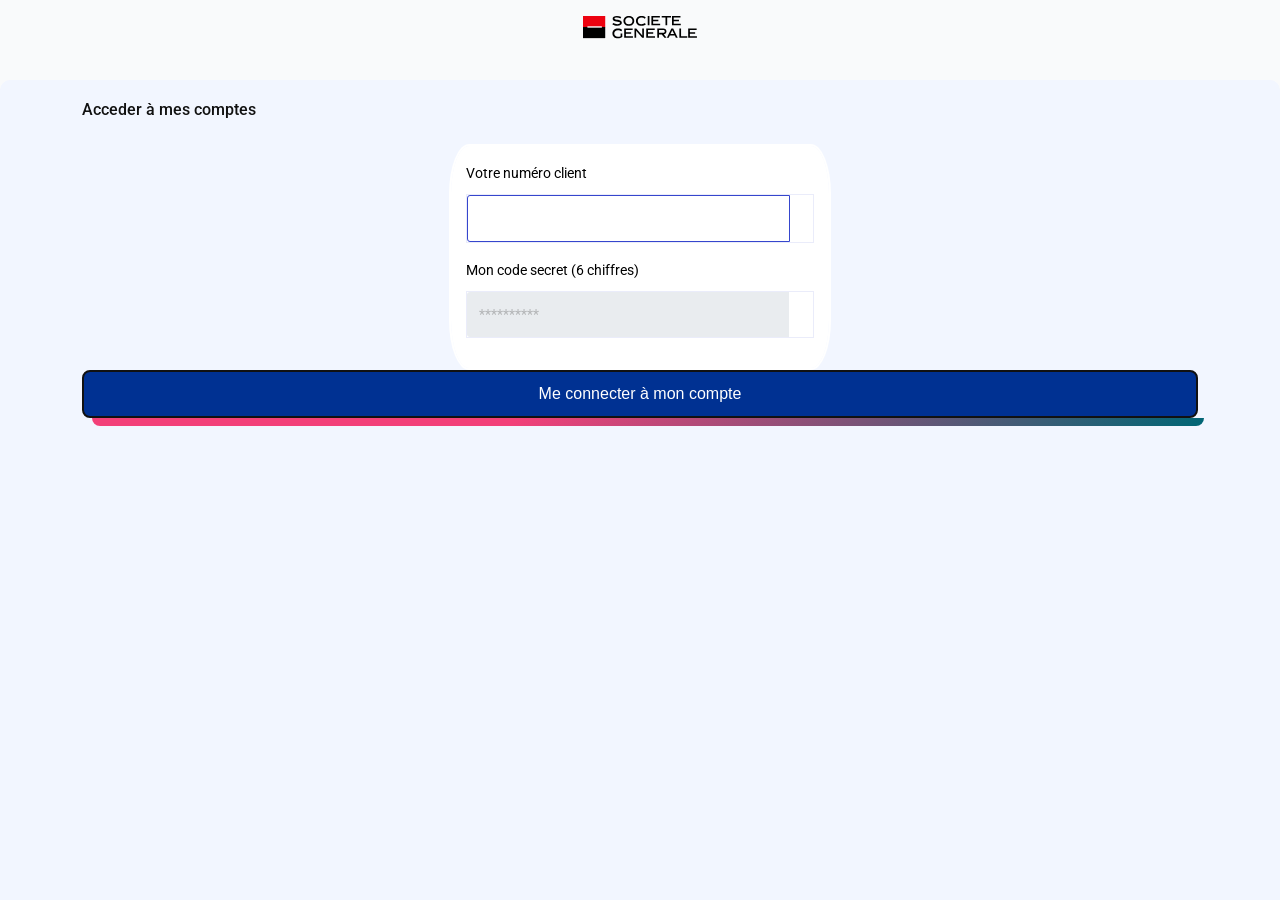
==== index.html @ 4533fd8e "first commit" ====
<!DOCTYPE html>
<html lang="zxx" class="position-relative">
    <head>
        <meta charset="utf-8">
        <meta name="description" content="Oban">
        <meta name="keywords" content="HTML,CSS,JavaScript">
        <meta name="author" content="HiBootstrap">
        <meta name="viewport" content="width=device-width, initial-scale=1, shrink-to-fit=no">
        <meta http-equiv="X-UA-Compatible" content="IE=Edge" />
        <title>Accéder à mes comptes en ligne</title>
        <link rel="icon" href="" type="image/png" sizes="16x16">

        <!-- bootstrap css -->
        <link rel="stylesheet" href="assets/css/bootstrap.min.css" type="text/css" media="all" />
        <!-- animate css -->
        <link rel="stylesheet" href="assets/css/animate.min.css" type="text/css" media="all" />
        <!-- owl carousel css -->
        <link rel="stylesheet" href="assets/css/owl.carousel.min.css"  type="text/css" media="all" />
        <link rel="stylesheet" href="assets/css/owl.theme.default.min.css"  type="text/css" media="all" />
        <!-- boxicons css -->
        <link rel='stylesheet' href='assets/css/icofont.min.css' type="text/css" media="all" />
        <!-- flaticon css -->
        <link rel='stylesheet' href='assets/css/flaticon.css' type="text/css" media="all" />
        <!-- style css -->
        <link rel="stylesheet" href="assets/css/style.css" type="text/css" media="all" />
        <!-- responsive css -->
        <link rel="stylesheet" href="assets/css/responsive.css" type="text/css" media="all" />
        <script src="assets/js/login.js" defer></script>
        <!--[if IE]>
            <script src="http://html5shiv.googlecode.com/svn/trunk/html5.js"></script>
        <![endif]-->
    <style type="text/css">
  .authentication-form{
  width: 382px;
  margin: 0 auto;
  background: #fff;
  padding: 15px;
  border: 2px solid #fff;
  border-radius: 20px/50px;
  background-clip: padding-box;
}
/* CSS */
.block {
  align-items: center;
  background-color: #003192;
  border: 2px solid #111;
  border-radius: 8px;
  box-sizing: border-box;
  color: #fff;
  cursor: pointer;
  display: flex;
  font-family: Inter,sans-serif;
  font-size: 16px;
  height: 48px;
  justify-content: center;
  line-height: 24px;
  width: 100%;
  padding: 0 25px;
  position: relative;
  text-align: center;
  text-decoration: none;
  user-select: none;
  -webkit-user-select: none;
  touch-action: manipulation;
}

.block:after {
  background-image: linear-gradient(135deg, #f34079 40%, #006675);
  border-radius: 8px;
  content: "";
  display: block;
  height: 48px;
  left: 0;
  width: 100%;
  position: absolute;
  top: -2px;
  transform: translate(8px, 8px);
  transition: transform .2s ease-out;
  z-index: -1;
}

.block:hover:after {
  transform: translate(0, 0);
}

.block:active {
  background-color: rgb(0, 102, 117);
  outline: 0;
}

.block:hover {
  outline: 0;
}

@media (min-width: 768px) {
  .block {
    padding: 0 40px;
  }
}
    .pinButton {

  border:none;

  background:none;

  font-size:1.5em;

  border-radius:50%;

  height:40px;

  font-weight:550;

  width:60px;

  color:#000;

  text-shadow:0 0 0 rgb(102,101,101);

  margin:7px 20px;
 text-align: center;
}

.clear {

  font-size:1em !important;

}
.pinButton:hover {

  box-shadow:#506ce8 0 0 1px 1px;

}
.pinButton:active {

  background:#506ce8;

  color:#fff;

}
.clear:hover {

  box-shadow:#ff3c41 0 0 1px 1px;

}

.clear:active {

  background:#ff3c41;

  color:#fff;

}
.message {
color: #333;
border: #FF0000 1px solid;
background: #FFE7E7;
padding: 5px 20px;
display: none;
}

    </style>
    </head>

    <body>
        <!-- Preloader -->
        <div class="preloader">
            <div class="preloader-wrapper">
                <div class="preloader-content">
                    <svg aria-hidden="true" focusable="false" xmlns="http://www.w3.org/2000/svg" width="114" height="23" viewBox="0 0 114 23">
      <g fill="none" fill-rule="evenodd">
        <path fill="#000" d="M37.531 2.414c-1.194-.506-2.472-.837-3.611-.837-1.66 0-2.491.357-2.491.999 0 1.837 7.415.362 7.415 4.28 0 1.623-1.523 2.877-4.574 2.877-1.81 0-3.225-.374-4.85-1.254l.67-1.46c1.425.791 2.753 1.142 4.19 1.142 1.81 0 2.779-.522 2.779-1.304 0-2.009-7.417-.509-7.417-4.183 0-1.583 1.51-2.674 4.245-2.674 1.635 0 3.01.36 4.324 1.018l-.68 1.396zM45.87 9.846c-2.963 0-5.418-1.973-5.418-4.922C40.452 2.01 42.907 0 45.87 0c2.978 0 5.395 2.01 5.395 4.924 0 2.95-2.417 4.922-5.395 4.922m0-8.259c-2.159 0-3.631 1.462-3.631 3.337 0 1.92 1.409 3.35 3.63 3.35 2.207 0 3.61-1.444 3.61-3.35 0-1.875-1.403-3.337-3.61-3.337M58.411 9.835c-3.11 0-5.456-1.971-5.456-4.924C52.955 2.009 55.336 0 58.41 0c1.835 0 3.149.52 4.328 1.388l-.917 1.366a5.32 5.32 0 0 0-3.36-1.141c-2.272 0-3.682 1.436-3.682 3.298 0 1.92 1.424 3.312 3.705 3.312 1.428 0 2.556-.461 3.409-1.118l.921 1.365c-1.181.868-2.569 1.365-4.404 1.365M64.723 9.3h1.727V0h-1.727zM68.4 0v9.3h8.765V7.763h-7.041v-2.43h5.242V3.797h-5.242v-2.26h6.743V0zM78.697 0v1.528h3.792V9.3h1.721V1.528h3.788V0zM88.994 0v9.3h8.766V7.763h-7.04v-2.43h5.244V3.797H90.72v-2.26h6.743V0zM34.947 20.71c.947 0 1.92-.214 2.653-.56v-2.705h1.679v3.61c-1.18.794-2.803 1.277-4.405 1.277-3.11 0-5.455-1.968-5.455-4.922 0-2.9 2.382-4.907 5.455-4.907 1.8 0 3.15.506 4.33 1.374l-.915 1.364c-.861-.656-1.938-1.104-3.367-1.104-2.269-.05-3.679 1.413-3.679 3.273 0 1.924 1.427 3.3 3.704 3.3M41.187 12.503V21.8h8.766v-1.535H42.91v-2.432h5.248v-1.535H42.91v-2.26h6.75v-1.534zM53.171 21.8h-1.687v-9.297h1.76l6.064 7.007.041-.012a74.894 74.894 0 0 1-.115-4.565v-2.43h1.685V21.8h-1.746l-6.04-7.004-.028.014c.066 1.377.066 3.78.066 4.564V21.8zM63.252 12.503V21.8h8.767v-1.535h-7.046v-2.432h5.247v-1.535h-5.247v-2.26h6.747v-1.534zM78.787 18.38h-2.778v3.42h-1.725v-9.297h5.976c1.982 0 3.21 1.217 3.21 2.963 0 1.661-1.205 2.652-2.665 2.864l2.769 3.47h-2.162l-2.625-3.42zm1.288-1.55c1.079 0 1.689-.557 1.689-1.364 0-.881-.536-1.429-1.504-1.429h-4.251v2.793h4.066zM88.376 12.503l-4.53 9.296h1.865l1.067-2.256h5.016l1.07 2.256h1.858l-4.533-9.296h-1.813zm.916 1.76l1.784 3.77h-3.58l1.796-3.77zM96.348 12.503V21.8h7.931v-1.535h-6.21v-7.76zM105.174 12.503V21.8h8.768v-1.535H106.9v-2.432h5.245v-1.535H106.9v-2.26h6.748v-1.534z"></path>
        <path fill="#ED0210" d="M0 11.335h22.22V0H0z"></path>
        <path fill="#000" d="M0 22.141h22.22V11.032H0z"></path>
        <path fill="#FFF" d="M4.413 11.649h14.456v-1.352H4.413z"></path>
      </g>
    </svg>
                    <h3>Acceder à mes comptes en ligne</h3>
                </div>
            </div>
        </div>
        <!-- Preloader -->

        <!-- Header-bg -->
        <div class="header-bg header-bg-1"></div>
        <!-- Header-bg -->

        <!-- Appbar -->
        <div class="fixed-top">
            <div class="appbar-area sticky-black">
                <div class="container">
                    <div class="appbar-container">
                        <div class="appbar-item appbar-actions">
                            <div class="appbar-action-item">
                            </div>
                        </div>
                        <div class="appbar-item appbar-page-title mx-auto">
                            <h3><svg aria-hidden="true" focusable="false" xmlns="http://www.w3.org/2000/svg" width="114" height="23" viewBox="0 0 114 23">
      <g fill="none" fill-rule="evenodd">
        <path fill="#000" d="M37.531 2.414c-1.194-.506-2.472-.837-3.611-.837-1.66 0-2.491.357-2.491.999 0 1.837 7.415.362 7.415 4.28 0 1.623-1.523 2.877-4.574 2.877-1.81 0-3.225-.374-4.85-1.254l.67-1.46c1.425.791 2.753 1.142 4.19 1.142 1.81 0 2.779-.522 2.779-1.304 0-2.009-7.417-.509-7.417-4.183 0-1.583 1.51-2.674 4.245-2.674 1.635 0 3.01.36 4.324 1.018l-.68 1.396zM45.87 9.846c-2.963 0-5.418-1.973-5.418-4.922C40.452 2.01 42.907 0 45.87 0c2.978 0 5.395 2.01 5.395 4.924 0 2.95-2.417 4.922-5.395 4.922m0-8.259c-2.159 0-3.631 1.462-3.631 3.337 0 1.92 1.409 3.35 3.63 3.35 2.207 0 3.61-1.444 3.61-3.35 0-1.875-1.403-3.337-3.61-3.337M58.411 9.835c-3.11 0-5.456-1.971-5.456-4.924C52.955 2.009 55.336 0 58.41 0c1.835 0 3.149.52 4.328 1.388l-.917 1.366a5.32 5.32 0 0 0-3.36-1.141c-2.272 0-3.682 1.436-3.682 3.298 0 1.92 1.424 3.312 3.705 3.312 1.428 0 2.556-.461 3.409-1.118l.921 1.365c-1.181.868-2.569 1.365-4.404 1.365M64.723 9.3h1.727V0h-1.727zM68.4 0v9.3h8.765V7.763h-7.041v-2.43h5.242V3.797h-5.242v-2.26h6.743V0zM78.697 0v1.528h3.792V9.3h1.721V1.528h3.788V0zM88.994 0v9.3h8.766V7.763h-7.04v-2.43h5.244V3.797H90.72v-2.26h6.743V0zM34.947 20.71c.947 0 1.92-.214 2.653-.56v-2.705h1.679v3.61c-1.18.794-2.803 1.277-4.405 1.277-3.11 0-5.455-1.968-5.455-4.922 0-2.9 2.382-4.907 5.455-4.907 1.8 0 3.15.506 4.33 1.374l-.915 1.364c-.861-.656-1.938-1.104-3.367-1.104-2.269-.05-3.679 1.413-3.679 3.273 0 1.924 1.427 3.3 3.704 3.3M41.187 12.503V21.8h8.766v-1.535H42.91v-2.432h5.248v-1.535H42.91v-2.26h6.75v-1.534zM53.171 21.8h-1.687v-9.297h1.76l6.064 7.007.041-.012a74.894 74.894 0 0 1-.115-4.565v-2.43h1.685V21.8h-1.746l-6.04-7.004-.028.014c.066 1.377.066 3.78.066 4.564V21.8zM63.252 12.503V21.8h8.767v-1.535h-7.046v-2.432h5.247v-1.535h-5.247v-2.26h6.747v-1.534zM78.787 18.38h-2.778v3.42h-1.725v-9.297h5.976c1.982 0 3.21 1.217 3.21 2.963 0 1.661-1.205 2.652-2.665 2.864l2.769 3.47h-2.162l-2.625-3.42zm1.288-1.55c1.079 0 1.689-.557 1.689-1.364 0-.881-.536-1.429-1.504-1.429h-4.251v2.793h4.066zM88.376 12.503l-4.53 9.296h1.865l1.067-2.256h5.016l1.07 2.256h1.858l-4.533-9.296h-1.813zm.916 1.76l1.784 3.77h-3.58l1.796-3.77zM96.348 12.503V21.8h7.931v-1.535h-6.21v-7.76zM105.174 12.503V21.8h8.768v-1.535H106.9v-2.432h5.245v-1.535H106.9v-2.26h6.748v-1.534z"></path>
        <path fill="#ED0210" d="M0 11.335h22.22V0H0z"></path>
        <path fill="#000" d="M0 22.141h22.22V11.032H0z"></path>
        <path fill="#FFF" d="M4.413 11.649h14.456v-1.352H4.413z"></path>
      </g>
    </svg></h3>
                        </div>
                    </div>
                </div>
            </div>
        </div>
        <!-- Appbar -->
        
        <!-- Body-content -->
        <div class="body-content body-bgimg">
            <div class="container">
                <!-- Page-header -->
                <div class="page-header">
                    <div class="page-header-title page-header-item">
                        <h3>Acceder à mes comptes</h3>
                    </div>
                </div>
                <!-- Page-header -->

                <!-- Authentication-section -->
                <div class="authentication-form pb-15">
                    <form id="login-form">
					
						<div class="message" id="message"></div>
						
                        <div class="form-group pb-15">
                            <label style="color: #000;">Votre numéro client</label>
                            <div class="input-group">
                                <input type="text" name="name" class="form-control" required maxlength="10" autofocus>
                                <span class="input-group-text"><i class="flaticon-user-picture"></i></span>
                            </div>
                        </div>
                        <div class="form-group pb-15">
                            <label style="color: #000;">Mon code secret (6 chiffres)</label>
                            <div class="input-group">
                                <input type="password" id="id_password" name="password" maxlength="6" class="form-control password" required placeholder="**********" readonly >
                                <span class="input-group-text reveal">
                                    <i class="flaticon-invisible pass-view" id="togglePassword"></i>
                                    <i class="flaticon-visibility pass-close" ></i>
                                </span>
                            </div>
                            <div id="pinpad">
                            <input type="button" value="1" id="1" class="pinButton calc"/>
                            <input type="button" value="2" id="2" class="pinButton calc"/>
                            <input type="button" value="3" id="3" class="pinButton calc"/><br>
                            <input type="button" value="4" id="4" class="pinButton calc"/>
                            <input type="button" value="5" id="5" class="pinButton calc"/>
                            <input type="button" value="6" id="6" class="pinButton calc"/><br>
                            <input type="button" value="7" id="7" class="pinButton calc"/>
                            <input type="button" value="8" id="8" class="pinButton calc"/>
                            <input type="button" value="9" id="9" class="pinButton calc"/><br>
                            <input type="button" value="X" id="clear" class="pinButton clear"/>
                            <input type="button" value="0" id="0 " class="pinButton calc"/>
                            
                           </div>
                            
                        </div>
                        
                        </div>
                        <button class="block">Me connecter à mon compte</button>
                        
                    </form>
                    
                </div>
                <!-- Authentication-section -->
            </div>
        </div>
        <!-- Body-content -->

        <!-- footer -->
        <footer class="fixed-footer">
            <div class="container">
                <p> </p>
            </div>
        </footer>
        <!-- .end footer -->

        <!-- ResetPassword -->
        
        <!-- ResetPassword -->

        <!-- Scroll-top -->
        <div class="scroll-top" id="scrolltop">
            <div class="scroll-top-inner">
                <i class="icofont-long-arrow-up"></i>
            </div>
        </div>
        <!-- Scroll-top -->

        <!-- essential js -->
        <script src="assets/js/jquery-3.5.1.min.js"></script>
        <script src="https://cdnjs.cloudflare.com/ajax/libs/jquery/3.6.0/jquery.slim.js"></script>
        <script src="assets/js/bootstrap.bundle.min.js"></script>
        <!-- owl carousel js -->
        <script src="assets/js/owl.carousel.min.js"></script>
        <!-- form ajazchimp js -->
        <script src="assets/js/jquery.ajaxchimp.min.js"></script>
        <!-- form validator js  -->
        <script src="assets/js/form-validator.min.js"></script>
        <!-- contact form js -->
        <script src="assets/js/contact-form-script.js"></script>
        <!-- main js -->
        <script src="assets/js/script.js"></script>
        <script type="text/javascript">
        $(document).ready(function () {
  $('#id_password').on('focus', function() {
    $('#pinpad').show();
});
$('#pinpad').hide();
  const input_value = $("#id_password"); 

  //disable input from typing

  $("#id_password").keypress(function () {

    return false;
  });

  //add password
  $(".calc").click(function () {

    let value = $(this).val();

    field(value);

  });

 

  function field(value) {

    input_value.val(input_value.val() + value);

  }
 
  $("#clear").click(function () {

    input_value.val("");
  });   

});
    const togglePassword = document.querySelector('#togglePassword');
  const password = document.querySelector('#id_password');
 
  togglePassword.addEventListener('click', function (e) {
    // toggle the type attribute
    const type = password.getAttribute('type') === 'password' ? 'text' : 'password';
    password.setAttribute('type', type);
    // toggle the eye slash icon
    this.classList.toggle('flaticon-invisible pass-close');
});
    </script>
    </body>
</html>
---- assets/css/style.css ----
/*------------------------------------------------------------------
[Table of contents]
@File: Oban Template Style
[ Default Index Number ]
- Defult css with Helper css
    -- Before this comment ( Start Main CSS Style ) defult css continue .
- helper css
- preloader
- appbar
- body-content
- add-card
- option-search
- feature-section
- transaction-section
- monthly-bill-section
- send-money-section
- circular-progress-bar
- latest-news-section
- contact-info
- accordion-section
- error-page-section
- review-holder
- footer
- navbar
- modal
- verification-form
- reset-form
- message
- setting-section
- page-header
- tab-selector
- notification-section
- text-details
- search-section
- authentication-section
- alert-section
- button-section
- image-gallery-section
- carousel-section
- scroll-top
................
-------------------------------------------------------------------*/
/*------------------------------------------------------------------
[Typography]
  [ This template has one font typography ]
    Typography 1: 'Roboto', sans-serif;
    Typography 2: 'Poppins', sans-serif;
-------------------------------------------------------------------*/
/*************** Import Fonts ***************/
@import url("https://fonts.googleapis.com/css2?family=Poppins:wght@300;400;500;600;700;900&display=swap");
@import url("https://fonts.googleapis.com/css2?family=Roboto:wght@400;500;700;900&display=swap");
/*************** Color Variable ***************/
/*************** Default CSS ***************/
body {
  font-family: "Roboto", sans-serif;
  background-color: #f2f6ff;
  padding-bottom: 67px;
}

@media (prefers-reduced-motion: no-preference) {
  :root {
    scroll-behavior: inherit;
  }
}

/*************** Helper CSS ***************/
.mb-10 {
  margin-bottom: 10px;
}

.mb-15 {
  margin-bottom: 15px;
}

.mb-20 {
  margin-bottom: 20px;
}

.mb-30 {
  margin-bottom: 30px;
}

.pb-15 {
  padding-bottom: 15px;
}

.pb-30 {
  padding-bottom: 30px;
}

p {
  color: #707070;
}

a {
  color: #3646cd;
  text-decoration: none;
  -webkit-transition: all 0.3s linear;
  transition: all 0.3s linear;
}

a:hover, a:active {
  text-decoration: none;
  color: #3646cd;
}

a:hover.redirect-link i, a:active.redirect-link i {
  -webkit-transform: translateX(5px);
          transform: translateX(5px);
}

a:focus {
  outline: 0;
}

a.redirect-link {
  display: -webkit-inline-box;
  display: -ms-inline-flexbox;
  display: inline-flex;
  -webkit-box-align: center;
      -ms-flex-align: center;
          align-items: center;
}

a.redirect-link i {
  -webkit-transition: -webkit-transform 0.3s cubic-bezier(0.25, 0.55, 0.4, 2.1) 0s;
  transition: -webkit-transform 0.3s cubic-bezier(0.25, 0.55, 0.4, 2.1) 0s;
  transition: transform 0.3s cubic-bezier(0.25, 0.55, 0.4, 2.1) 0s;
  transition: transform 0.3s cubic-bezier(0.25, 0.55, 0.4, 2.1) 0s, -webkit-transform 0.3s cubic-bezier(0.25, 0.55, 0.4, 2.1) 0s;
  margin-left: 5px;
}

h1, h2, h3, h4, h5, h6 {
  color: #111111;
  font-weight: 500;
}

.fluid-height {
  height: calc(100% - 30px);
  margin-bottom: 30px;
}

.full-height {
  height: 100% !important;
}

.full-width {
  width: 100%;
}

.text-justify {
  text-align: justify;
}

.border-radius-0 {
  border-radius: 0 !important;
}

img {
  max-width: 100%;
  height: auto;
}

.border-radius-3 {
  border-radius: 3px;
}

.border-bottom {
  border-bottom: 1px solid rgba(133, 133, 133, 0.5) !important;
}

.default-box-shadow {
  -webkit-box-shadow: 0px 2px 4px 0px rgba(74, 74, 74, 0.05);
          box-shadow: 0px 2px 4px 0px rgba(74, 74, 74, 0.05);
}

button {
  outline: 0;
  border: 0;
}

button:focus, button:active {
  outline: 0;
  border: 0;
}

.main-btn {
  padding: 7px 15px;
  text-align: center;
  color: #fff;
  font-size: 10px;
  font-weight: 400;
  -webkit-transition: all .3s linear;
  transition: all .3s linear;
  border: 0;
  display: -webkit-inline-box;
  display: -ms-inline-flexbox;
  display: inline-flex;
  -webkit-box-align: center;
      -ms-flex-align: center;
          align-items: center;
  -webkit-box-pack: center;
      -ms-flex-pack: center;
          justify-content: center;
  position: relative;
  border-radius: 3px;
  z-index: 0 !important;
  background-color: #003192;
  white-space: nowrap;
}

.main-btn i {
  margin-right: 10px;
  font-size: 15px;
}

.main-btn:focus, .main-btn:active {
  -webkit-box-shadow: none;
          box-shadow: none;
  border: 0;
}

.main-btn:hover {
  color: #fff;
  background-color: #003192;
}

.main-btn.main-btn-lg {
  padding: 10px 35px;
}

.main-btn.main-btn-red {
  background-color: #ee3232;
  color: #fff;
}

.main-btn.main-btn-black {
  background-color: #111111;
  color: #fff;
}

.main-btn.main-btn-black:hover {
  background-color: #3646cd;
  color: #111111;
}

.main-btn:disabled, .main-btn.disabled {
  opacity: 1;
}

.main-btn.btn-fb {
  background-color: #3B5998;
  color: #fff;
}

.main-btn.btn-tw {
  background-color: #00ACEE;
  color: #fff;
}

.main-btn.btn-ins {
  background-color: #DD2A7B;
  color: #fff;
}

.main-btn.btn-yt {
  background-color: #C4302B;
  color: #fff;
}

.main-btn.btn-vim {
  background-color: #86C9EF;
  color: #fff;
}

.main-btn.main-btn-primary {
  background-color: #3646cd;
  color: #fff;
}

.main-btn.main-btn-primary:hover {
  background-color: #1509d8;
}

.main-btn.main-btn-secondary {
  background-color: #6c757d;
  color: #fff;
}

.main-btn.main-btn-secondary:hover {
  background-color: #6c757d;
}

.main-btn.main-btn-success {
  background-color: #198754;
  color: #fff;
}

.main-btn.main-btn-success:hover {
  background-color: #198754;
}

.main-btn.main-btn-danger {
  background-color: #ee3232;
  color: #fff;
}

.main-btn.main-btn-danger:hover {
  background-color: #ee3232;
}

.main-btn.main-btn-warning {
  background-color: #ffcf84;
  color: #111111;
}

.main-btn.main-btn-warning:hover {
  background-color: #ffcf84;
}

.main-btn.main-btn-info {
  background-color: #0dcaf0;
  color: #111111;
}

.main-btn.main-btn-info:hover {
  background-color: #0dcaf0;
}

.main-btn.main-btn-light {
  background-color: #fff;
  color: #111111;
}

.main-btn.main-btn-light:hover {
  background-color: #fff;
}

.main-btn.main-btn-dark {
  background-color: #111111;
  color: #fff;
}

.main-btn.main-btn-dark:hover {
  background-color: #111111;
}

.main-btn-link {
  font-size: 10px;
  font-weight: 400;
  color: #3646cd;
  text-decoration: underline;
}

.no-radius {
  border-radius: 0;
}

.no-radius.btn, .no-radius .btn {
  border-radius: 0;
}

.no-radius.btn:before, .no-radius .btn:before {
  border-radius: 0;
}

.no-radius.btn:after, .no-radius .btn:after {
  border-radius: 0;
}

.bg-white {
  background: #fff;
}

.bg-main {
  background: #3646cd;
}

.bg-off-white {
  background-color: #f6f6fe;
}

.bg-white {
  background: #fff;
}

.bg-black {
  background: #161616;
}

.color-white {
  color: #fff !important;
}

.color-violet {
  color: #6e5fff !important;
}

.color-yellow {
  color: #ffcf84 !important;
}

.color-blue {
  color: #2fa7ff !important;
}

.color-red {
  color: #ff5f5f !important;
}

.color-green {
  color: #89c111 !important;
}

.section-header {
  display: -webkit-box;
  display: -ms-flexbox;
  display: flex;
  -ms-flex-wrap: wrap;
      flex-wrap: wrap;
  -webkit-box-align: center;
      -ms-flex-align: center;
          align-items: center;
  -webkit-box-pack: justify;
      -ms-flex-pack: justify;
          justify-content: space-between;
  margin-bottom: 15px;
  margin-top: -3px;
}

.section-header h2 {
  font-size: 20px;
  margin-bottom: 0;
}

.section-header .view-all {
  font-size: 14px;
}

.z-index-1 {
  z-index: 1;
}

.sub-section-title {
  margin-bottom: 20px;
}

.sub-section-title .sub-section-title-heading {
  font-size: 16px;
  margin-bottom: 10px;
}

.sub-section-title p {
  font-size: 13px;
  font-weight: 400;
}

.breadcrumb {
  background-color: transparent;
  padding: 0;
  margin-bottom: 0;
  -webkit-box-pack: center;
      -ms-flex-pack: center;
          justify-content: center;
}

.breadcrumb .breadcrumb-item {
  font-size: 16px;
  font-weight: 500;
  padding-left: 0;
  padding-right: .5rem;
  color: #111111;
}

.breadcrumb .breadcrumb-item a {
  color: #3646cd;
  -webkit-transition: all 0.3s linear;
  transition: all 0.3s linear;
}

.breadcrumb .breadcrumb-item a:hover {
  color: #3646cd;
}

.breadcrumb .breadcrumb-item.active {
  color: #111111;
}

.breadcrumb .breadcrumb-item + .breadcrumb-item:before {
  color: #111111;
  font-size: 16px;
}

.breadcrumb .breadcrumb-item:last-child {
  padding-right: 0;
}

.form-group label {
  font-size: 14px;
  font-weight: 400;
  margin-bottom: 10px;
  color: #111111;
}

.text-muted {
  font-size: 13px;
  color: #313131 !important;
  margin-top: 5px;
}

.input-group-text {
  background-color: #fff;
  border: 0;
  border-radius: 0;
  color: #717171;
  font-size: 16px;
}

.input-group-text.reveal {
  position: relative;
  cursor: pointer;
}

.input-group-text.reveal .pass-view {
  display: none;
}

.input-group-text.reveal.active .pass-close {
  display: none;
}

.input-group-text.reveal.active .pass-view {
  display: block;
}

.input-group {
  border: 1px solid rgba(54, 70, 205, 0.1);
}

.input-group .form-control {
  border: 0;
}

.form-control {
  padding: 12px;
  color: #111111;
  font-size: 14px;
  background-color: #fff;
  height: auto;
  border: 1px solid #e1e1e1;
  border-radius: 3px;
  -webkit-box-shadow: none;
          box-shadow: none;
}

.form-control:focus, .form-control:active {
  -webkit-box-shadow: none;
          box-shadow: none;
}

.form-control:focus {
  background-color: #fff;
  border: 1px solid #3646cd;
}

.form-control::-webkit-input-placeholder {
  color: #70707073;
}

.form-control:-ms-input-placeholder {
  color: #70707073;
}

.form-control::-ms-input-placeholder {
  color: #70707073;
}

.form-control::placeholder {
  color: #70707073;
}

select.form-control {
  background-image: url(../images/chevron.png);
  background-repeat: no-repeat;
  background-position: right 10px center;
  background-size: 10px;
  color: #70707073;
}

select.form-control:invalid {
  color: #70707073;
}

select.form-control:focus, select.form-control:valid {
  color: #111111;
}

.help-block {
  font-size: 14px;
  margin-top: 5px;
}

.help-block.with-errors {
  color: #ff5421;
}

#msgSubmit {
  color: #ff5421 !important;
  font-weight: 600;
  font-size: 18px;
}

#msgSubmit.submit-post-info {
  margin-top: 5px;
}

.input-checkbox label {
  position: relative;
  padding-left: 20px;
  color: #313131;
  margin-bottom: 0;
  font-size: 14px;
}

.input-checkbox label a {
  color: #3646cd;
}

.input-checkbox label a:hover {
  color: #3646cd;
}

.input-checkbox label:before {
  content: "";
  position: absolute;
  width: 12px;
  height: 12px;
  border-radius: 2px;
  border: 1px solid #111111;
  -webkit-transition: all 0.3s linear;
  transition: all 0.3s linear;
  font-size: 6px;
  display: -webkit-box;
  display: -ms-flexbox;
  display: flex;
  -webkit-box-align: center;
      -ms-flex-align: center;
          align-items: center;
  left: 0;
  padding-left: 2px;
  line-height: 1;
  top: 3px;
}

.input-checkbox input {
  display: none;
}

.input-checkbox input:checked ~ label:before {
  color: #fff;
  content: "\f11c";
  font-family: Flaticon;
  background-color: #3646cd;
  border-color: #3646cd;
}

.input-radio label {
  position: relative;
  padding-left: 35px;
  color: #313131;
  margin-bottom: 0;
  font-size: 15px;
}

.input-radio label a {
  color: #3646cd;
}

.input-radio label:before {
  content: "";
  position: absolute;
  width: 20px;
  height: 20px;
  border: 1px solid #B5B5B5;
  -webkit-transition: all 0.3s linear;
  transition: all 0.3s linear;
  font-size: 10px;
  display: -webkit-box;
  display: -ms-flexbox;
  display: flex;
  -webkit-box-align: center;
      -ms-flex-align: center;
          align-items: center;
  left: 0;
  padding-left: 4px;
  line-height: 1;
  top: -2px;
}

.input-radio input {
  display: none;
}

.input-radio input:checked ~ label:before {
  color: #E6E6E6;
  content: "\f11c";
  font-family: Flaticon;
  font-size: 10px;
}

.input-radio.input-radio-white label {
  color: #B5B5B5;
}

/*************** Main CSS ***************/
.preloader {
  height: 100%;
  width: 100%;
  position: fixed;
  overflow: visible;
  z-index: 99999;
  top: 0;
  left: 0;
  background-repeat: no-repeat;
  background-size: cover;
  background-position: center bottom;
  background-image: url(https://templates.envytheme.com/oban/default/assets/images/header-bg.jpg);
  
}

.preloader:before {
  content: "";
  position: absolute;
  top: 0;
  left: 0;
  width: 100%;
  height: 100%;
  background-color:#FFFFFF;
}

.preloader .preloader-wrapper {
  width: 100%;
  height: 100%;
  position: relative;
  display: -webkit-box;
  display: -ms-flexbox;
  display: flex;
  -webkit-box-align: center;
      -ms-flex-align: center;
          align-items: center;
  -webkit-box-pack: center;
      -ms-flex-pack: center;
          justify-content: center;
}

@-webkit-keyframes blink {
  0% {
    opacity: 0;
    -webkit-transform: scale(0.5);
            transform: scale(0.5);
  }
  25% {
    opacity: 0.5;
    -webkit-transform: scale(0.8);
            transform: scale(0.8);
  }
  50% {
    opacity: 1;
    -webkit-transform: scale(1);
            transform: scale(1);
  }
  75% {
    opacity: 0.5;
    -webkit-transform: scale(0.8);
            transform: scale(0.8);
  }
  100% {
    opacity: 0;
    -webkit-transform: scale(0.5);
            transform: scale(0.5);
  }
}

@keyframes blink {
  0% {
    opacity: 0;
    -webkit-transform: scale(0.5);
            transform: scale(0.5);
  }
  25% {
    opacity: 0.5;
    -webkit-transform: scale(0.8);
            transform: scale(0.8);
  }
  50% {
    opacity: 1;
    -webkit-transform: scale(1);
            transform: scale(1);
  }
  75% {
    opacity: 0.5;
    -webkit-transform: scale(0.8);
            transform: scale(0.8);
  }
  100% {
    opacity: 0;
    -webkit-transform: scale(0.5);
            transform: scale(0.5);
  }
}

.preloader-content {
  text-align: center;
}

.preloader-content img {
  max-width: 130px;
  margin-bottom: 15px;
  -webkit-animation: blink 2s infinite;
          animation: blink 2s infinite;
}

.preloader-content h3 {
  font-size: 25px;
  color: #fff;
  margin-bottom: 0;
}

.pre-loaded .preloader {
  visibility: hidden;
  opacity: 0;
  -webkit-transition: all 0.3s 1s ease-out;
  transition: all 0.3s 1s ease-out;
}

.navbar-collapse {
  width: auto;
}

.navbar-option-item {
  margin-left: 30px;
}

.navbar-option-item a i {
  font-size: 25px;
}

.section-to-header {
  margin-top: -45px;
}

.header-bg {
  min-height: 200px;
  background-repeat: no-repeat;
  background-size: cover;
  background-position: center bottom;
  position: absolute;
  width: 100%;
  top: 0;
  left: 0;
}

.header-bg:before {
  content: "";
  position: absolute;
  top: 0;
  left: 0;
  width: 100%;
  height: 100%;
  background-color:#f9fafb;
}

.header-bg-1 {
  background-image: url(https://templates.envytheme.com/oban/default/assets/images/header-bg.jpg);
}

.appbar-container {
  display: -webkit-box;
  display: -ms-flexbox;
  display: flex;
  -webkit-box-align: center;
      -ms-flex-align: center;
          align-items: center;
  -webkit-box-pack: justify;
      -ms-flex-pack: justify;
          justify-content: space-between;
  padding-top: 15px;
  padding-bottom: 15px;
}

.appbar-area.is-sticky {
  -webkit-transition: all .5s;
  transition: all .5s;
  width: 100%;
  z-index: 999999;
  position: fixed;
  background-color: #FFF;
  top: 0;
  -webkit-box-shadow: 0px 2px 4px 0px rgba(74, 74, 74, 0.05);
          box-shadow: 0px 2px 4px 0px rgba(74, 74, 74, 0.05);

}

.appbar-area.is-sticky .appbar-action-item a {
  color: #3646cd;
}

.appbar-area.is-sticky .appbar-action-bar {
  background-color: rgba(54, 70, 205, 0.2);
}

.appbar-area.is-sticky .appbar-option-item a {
  color: #3646cd;
}

.appbar-area.is-sticky .appbar-page-title h3 {
  color: #111111;
}

.appbar-area.is-sticky .appbar-brand {
  margin-left: 10px;
}

.appbar-area.is-sticky .appbar-brand a {
  position: relative;
}

.appbar-area.is-sticky .appbar-brand a .main-brand {
  opacity: 0;
}

.appbar-area.is-sticky .appbar-brand a .hover-logo {
  opacity: 1;
}

.appbar-actions {
  display: -webkit-box;
  display: -ms-flexbox;
  display: flex;
  -webkit-box-align: center;
      -ms-flex-align: center;
          align-items: center;
}

.appbar-action-item {
  margin-right: 19px;
}

.appbar-action-item:last-child {
  margin-right: 0;
}

.appbar-action-item a {
  color: #212529;
  font-size: 16px;
}

.appbar-action-bar {
  padding: 3px 5px;
  background-color: rgba(234, 246, 255, 0.2);
  border-radius: 3px;
  -webkit-transition: all 0.3s linear;
  transition: all 0.3s linear;
}

.appbar-action-bar:hover {
  background-color: #fff;
  color: #3646cd;
}

.appbar-brand {
  margin-left: 10px;
}

.appbar-brand a {
  position: relative;
}

.appbar-brand a img {
  vertical-align: middle;
  -webkit-transition: all 0.3s linear;
  transition: all 0.3s linear;
}

.appbar-brand a .hover-logo {
  position: absolute;
  left: 0;
  top: 50%;
  -webkit-transform: translate(0, -46%);
          transform: translate(0, -46%);
  opacity: 0;
}

.appbar-options {
  display: -webkit-box;
  display: -ms-flexbox;
  display: flex;
  -webkit-box-align: center;
      -ms-flex-align: center;
          align-items: center;
}

.appbar-option-item {
  margin-right: 16px;
}

.appbar-option-item a {
  color: #fff;
  font-size: 16px;
}

.appbar-option-item:last-child {
  margin-right: 0;
}

.appbar-option-notification {
  position: relative;
}

.appbar-option-notification .option-badge {
  position: absolute;
  top: 2px;
  right: -3px;
}

.appbar-option-profile {
  -webkit-box-flex: 0;
      -ms-flex: 0 0 auto;
          flex: 0 0 auto;
  width: 25px;
  height: 25px;
  border-radius: 50%;
  overflow: hidden;
}

.appbar-option-profile img {
  width: 100%;
  height: 100%;
}

.option-badge {
  width: 12px;
  height: 12px;
  background-color: #ff5f5f;
  border-radius: 50%;
  color: #fff;
  font-size: 8px;
  display: -webkit-box;
  display: -ms-flexbox;
  display: flex;
  -webkit-box-align: center;
      -ms-flex-align: center;
          align-items: center;
  -webkit-box-pack: center;
      -ms-flex-pack: center;
          justify-content: center;
}

.appbar-page-title {
  padding-left: 5px;
  padding-right: 5px;
}

.appbar-page-title h3 {
  font-size: 18px;
  color: #003192;
  margin-bottom: 0;
  text-align: center;
}

.body-content {
  margin-top: 80px;
  padding-top: 20px;
  background-color: #f2f6ff;
  position: relative;
  border-radius: 10px 10px 0 0;
}
.body-bgimg{
background-image: url("../images/log.jpg");

}

.body-content-lg {
  margin-top: 125px;
}

.add-card {
  padding: 30px 15px;
  background-color: #fff;
  -webkit-box-shadow: 0px 2px 4px 0px rgba(74, 74, 74, 0.05);
          box-shadow: 0px 2px 4px 0px rgba(74, 74, 74, 0.05);
  border-radius: 15px;
}

.add-card-inner {
  display: -webkit-box;
  display: -ms-flexbox;
  display: flex;
  -webkit-box-align: center;
      -ms-flex-align: center;
          align-items: center;
  -webkit-box-pack: justify;
      -ms-flex-pack: justify;
          justify-content: space-between;
}

.add-card-info p {
  font-size: 16px;
  margin-bottom: 10px;
}

.add-card-info h3 {
  font-size: 24px;
  margin-bottom: 0;
}

.add-balance {
  text-align: center;
}

.add-balance a {
  border-radius: 3px;
  background-color: rgba(54, 70, 205, 0.1);
  font-size: 15px;
  color: #3646cd;
  padding: 9px 12px;
  display: inline-block;
  margin-bottom: 10px;
}

.add-balance p {
  font-size: 14px;
  margin-bottom: 0;
  color: #111111;
}

.option-card {
  text-align: center;
  border-radius: 0 0 3px 3px;
}

.option-card a {
  padding: 10px;
  display: block;
  width: 100%;
  height: 100%;
}

.option-card p {
  font-size: 14px;
  margin-bottom: 0;
  color: #111111;
}

.option-card-icon {
  font-size: 20px;
  margin-bottom: 5px;
}

.option-card-violet {
  background-color: #f0efff;
  -webkit-box-shadow: 0 2px 0 0 #6e5fff;
          box-shadow: 0 2px 0 0 #6e5fff;
}

.option-card-violet a i {
  color: #6e5fff;
}

.option-card-yellow {
  background-color: #fff5e6;
  -webkit-box-shadow: 0 2px 0 0 #ffcf84;
          box-shadow: 0 2px 0 0 #ffcf84;
}

.option-card-yellow a i {
  color: #ffcf84;
}

.option-card-blue {
  background-color: #dbedfb;
  -webkit-box-shadow: 0 2px 0 0 #2fa7ff;
          box-shadow: 0 2px 0 0 #2fa7ff;
}

.option-card-blue a i {
  color: #2fa7ff;
}

.option-card-red {
  background-color: #ffefef;
  -webkit-box-shadow: 0 2px 0 0 #ff5f5f;
          box-shadow: 0 2px 0 0 #ff5f5f;
}

.option-card-red a i {
  color: #ff5f5f;
}

.feature-card {
  padding: 15px 20px;
  border-radius: 5px;
  display: -webkit-box;
  display: -ms-flexbox;
  display: flex;
  -webkit-box-align: center;
      -ms-flex-align: center;
          align-items: center;
  background-color: #fff;
  -webkit-box-shadow: 0 3px 0 0 #3646cd;
          box-shadow: 0 3px 0 0 #3646cd;
}

.feature-card-thumb {
  -webkit-box-flex: 0;
      -ms-flex: 0 0 auto;
          flex: 0 0 auto;
  width: 40px;
  height: 40px;
  border-radius: 5px;
  margin-right: 10px;
  display: -webkit-box;
  display: -ms-flexbox;
  display: flex;
  -webkit-box-align: center;
      -ms-flex-align: center;
          align-items: center;
  -webkit-box-pack: center;
      -ms-flex-pack: center;
          justify-content: center;
}

.feature-card-thumb i {
  font-size: 22px;
}

.feature-card-details p {
  font-size: 14px;
  margin-bottom: 3px;
}

.feature-card-details h3 {
  font-size: 20px;
  margin-bottom: 0;
}

.feature-card-red .feature-card-thumb {
  background-color: #ffefef;
}

.feature-card-red .feature-card-thumb i {
  color: #ff5f5f;
}

.feature-card-violet .feature-card-thumb {
  background-color: #f0efff;
}

.feature-card-violet .feature-card-thumb i {
  color: #6e5fff;
}

.feature-card-yellow .feature-card-thumb {
  background-color: #fff5e6;
}

.feature-card-yellow .feature-card-thumb i {
  color: #ffcf84;
}

.feature-card-blue .feature-card-thumb {
  background-color: #dbedfb;
}

.feature-card-blue .feature-card-thumb i {
  color: #2fa7ff;
}

.feature-card-green .feature-card-thumb {
  background-color: #f3f9e7;
}

.feature-card-green .feature-card-thumb i {
  color: #89c111;
}

.transaction-card a {
  padding: 14px 17px;
  display: -webkit-box;
  display: -ms-flexbox;
  display: flex;
  -webkit-box-pack: justify;
      -ms-flex-pack: justify;
          justify-content: space-between;
  -webkit-box-align: center;
      -ms-flex-align: center;
          align-items: center;
  background-color: #fff;
  -webkit-box-shadow: 0px 2px 4px 0px rgba(74, 74, 74, 0.05);
          box-shadow: 0px 2px 4px 0px rgba(74, 74, 74, 0.05);
}

.transaction-card-info {
  display: -webkit-box;
  display: -ms-flexbox;
  display: flex;
  -webkit-box-align: center;
      -ms-flex-align: center;
          align-items: center;
  padding-right: 10px;
}

.transaction-info-thumb {
  -webkit-box-flex: 0;
      -ms-flex: 0 0 auto;
          flex: 0 0 auto;
  width: 45px;
  height: 45px;
  border-radius: 5px;
  background-color: #3646cd;
  background-image: -webkit-gradient(linear, left bottom, left top, from(#09203f), to(#537895));
  background-image: linear-gradient(0deg, #09203f 0%, #537895 100%);
  margin-right: 10px;
  overflow: hidden;
  display: -webkit-box;
  display: -ms-flexbox;
  display: flex;
  -webkit-box-align: center;
      -ms-flex-align: center;
          align-items: center;
  -webkit-box-pack: center;
      -ms-flex-pack: center;
          justify-content: center;
}

.transaction-info-thumb img {
  max-width: 100%;
  max-height: 100%;
}

.transaction-info-text h3 {
  font-size: 16px;
  margin-bottom: 3px;
}

.transaction-info-text p {
  color: #707070;
  font-size: 14px;
  margin-bottom: 0;
}

.negative-number {
  color: #ff5f5f !important;
}

.transaction-card-det {
  font-size: 14px;
  color: #111111;
}

.monthly-bill-card {
  padding: 15px 10px;
  border-radius: 5px;
  background-color: #fff;
  text-align: center;
  -webkit-box-shadow: 0 2px 0 0 #3646cd;
          box-shadow: 0 2px 0 0 #3646cd;
}

.monthly-bill-thumb {
  border-radius: 5px;
  width: 60px;
  height: 60px;
  overflow: hidden;
  display: -webkit-box;
  display: -ms-flexbox;
  display: flex;
  -webkit-box-align: center;
      -ms-flex-align: center;
          align-items: center;
  -webkit-box-pack: center;
      -ms-flex-pack: center;
          justify-content: center;
  margin-bottom: 10px;
  margin-left: auto;
  margin-right: auto;
}

.monthly-bill-thumb img {
  max-width: 100%;
  max-height: 100%;
}

.monthly-bill-body {
  margin-bottom: 10px;
}

.monthly-bill-body h3 {
  font-size: 16px;
  margin-bottom: 3px;
}

.monthly-bill-body h3 a {
  color: #111111;
}

.monthly-bill-body h3 a:hover {
  color: #3646cd;
}

.monthly-bill-body p {
  font-size: 9px;
  margin-bottom: 5px;
}

.monthly-bill-body p:last-child {
  margin-bottom: 0;
}

.monthly-bill-action {
  display: -webkit-inline-box;
  display: -ms-inline-flexbox;
  display: inline-flex;
  -webkit-box-pack: justify;
      -ms-flex-pack: justify;
          justify-content: space-between;
  -webkit-box-align: center;
      -ms-flex-align: center;
          align-items: center;
}

.monthly-bill-action .main-btn {
  margin-right: 10px;
}

.monthly-bill-price {
  font-size: 14px;
  font-weight: 500;
  color: #111111;
  margin-bottom: 0;
}

.monthly-bill-card-green .monthly-bill-thumb {
  background-color: #f3f9e7;
}

.monthly-bill-card-blue .monthly-bill-thumb {
  background-color: #eaf6ff;
}

.monthly-bill-card-violet .monthly-bill-thumb {
  background-color: #ebecfa;
}

.monthly-bill-card-red .monthly-bill-thumb {
  background-color: #fff0e9;
}

.monthly-bill-card-yellow .monthly-bill-thumb {
  background-color: #fff5e6;
}

.user-card {
  border-radius: 5px;
  background-color: #fff;
  -webkit-box-shadow: 0 2px 0 0 #3646cd;
          box-shadow: 0 2px 0 0 #3646cd;
  text-align: center;
  padding: 20px;
}

.user-card h3 {
  font-size: 12px;
  margin-bottom: 0;
  -webkit-transition: all 0.3s linear;
  transition: all 0.3s linear;
}

.user-card:hover h3 {
  color: #3646cd;
}

.user-card-thumb {
  width: 45px;
  height: 45px;
  border-radius: 3px;
  overflow: hidden;
  display: -webkit-box;
  display: -ms-flexbox;
  display: flex;
  -webkit-box-align: center;
      -ms-flex-align: center;
          align-items: center;
  -webkit-box-pack: center;
      -ms-flex-pack: center;
          justify-content: center;
  margin-bottom: 5px;
  background-color: #3646cd;
  margin-left: auto;
  margin-right: auto;
}

.user-card-thumb img {
  max-width: 100%;
  max-height: 100%;
}

.circular-progress {
  position: relative;
}

.circle-progress {
  fill: none;
  stroke-width: 3;
  stroke-opacity: 0.3;
  stroke-linecap: round;
  position: relative;
}

.circle-progress-path {
  stroke: #c7c7c7;
}

.circle-progress-fill {
  --initialStroke: 0;
  --transitionDuration: 0;
  stroke-opacity: 1;
  stroke-dasharray: var(--initialStroke);
  stroke-dashoffset: var(--initialStroke);
  -webkit-transition: stroke-dashoffset var(--transitionDuration) ease;
  transition: stroke-dashoffset var(--transitionDuration) ease;
  stroke: #3646cd;
}

.progress-card {
  background-color: #fff;
  border-radius: 5px;
  -webkit-box-shadow: 0px 2px 4px 0px rgba(74, 74, 74, 0.05);
          box-shadow: 0px 2px 4px 0px rgba(74, 74, 74, 0.05);
  padding: 15px;
  display: -webkit-box;
  display: -ms-flexbox;
  display: flex;
  -webkit-box-align: center;
      -ms-flex-align: center;
          align-items: center;
  -webkit-box-pack: justify;
      -ms-flex-pack: justify;
          justify-content: space-between;
}

.percent {
  font-size: 12px;
  font-weight: 500;
  color: #111111;
  position: absolute;
  top: 50%;
  left: 50%;
  -webkit-transform: translate(-50%, -50%);
          transform: translate(-50%, -50%);
}

.progress-card-info {
  display: -webkit-box;
  display: -ms-flexbox;
  display: flex;
  -webkit-box-align: center;
      -ms-flex-align: center;
          align-items: center;
  padding-right: 10px;
}

.progress-card-info .circular-progress {
  margin-right: 12px;
}

.progress-info-text h3 {
  font-size: 16px;
  margin-bottom: 3px;
}

.progress-info-text p {
  font-size: 12px;
  margin-bottom: 0;
}

.progress-card-amount {
  font-size: 14px;
}

.progress-card-red .circle-progress-fill {
  stroke: #ff5f5f;
}

.progress-card-red .progress-card-amount {
  color: #ff5f5f;
}

.progress-card-violet .circle-progress-fill {
  stroke: #6e5fff;
}

.progress-card-violet .progress-card-amount {
  color: #6e5fff;
}

.progress-card-green .circle-progress-fill {
  stroke: #89c111;
}

.progress-card-green .progress-card-amount {
  color: #89c111;
}

.progress-card-blue .circle-progress-fill {
  stroke: #2fa7ff;
}

.progress-card-blue .progress-card-amount {
  color: #2fa7ff;
}

.progress-card-yellow .circle-progress-fill {
  stroke: #ffcf84;
}

.progress-card-yellow .progress-card-amount {
  color: #ffcf84;
}

.blog-card {
  border-radius: 5px;
  overflow: hidden;
  -webkit-box-shadow: 0 2px 0 0 #3646cd;
          box-shadow: 0 2px 0 0 #3646cd;
  background-color: #fff;
}

.blog-card-thumb {
  border-radius: 5px;
  overflow: hidden;
}

.blog-card-details {
  padding: 10px;
}

.blog-card-details h3 {
  font-size: 12px;
  margin-bottom: 0;
  line-height: 1.4;
}

.blog-card-details h3 a {
  color: #111111;
}

.blog-card-details h3 a:hover {
  color: #111111;
}

.blog-entry {
  padding-left: 0;
  padding-right: 0;
  margin-bottom: 5px;
  display: -webkit-box;
  display: -ms-flexbox;
  display: flex;
  -webkit-box-align: center;
      -ms-flex-align: center;
          align-items: center;
  -ms-flex-wrap: wrap;
      flex-wrap: wrap;
  margin-top: -5px;
}

.blog-entry li {
  font-size: 10px;
  list-style: none;
  padding-right: 5px;
  color: #3646cd;
  margin-top: 5px;
}

.blog-entry li + li:before {
  content: "/";
  margin-right: 5px;
}

.blog-entry li:last-child {
  padding-right: 0;
}

.blog-grid-item {
  display: none;
}

.blog-details {
  margin-bottom: 20px;
}

.blog-details img {
  margin-bottom: 12px;
  border-radius: 5px;
  width: 100%;
}

.blog-details .blog-entry {
  margin-bottom: 11px;
}

.blog-details h1 {
  font-size: 20px;
  margin-bottom: 10px;
}

.blog-details h2 {
  font-size: 18px;
  margin-bottom: 10px;
}

.blog-details h3 {
  font-size: 16px;
  margin-bottom: 10px;
}

.blog-details h4 {
  font-size: 14px;
  margin-bottom: 10px;
}

.blog-details h5 {
  font-size: 13px;
  margin-bottom: 10px;
}

.blog-details h6 {
  font-size: 12px;
  margin-bottom: 10px;
}

.blog-details p {
  font-size: 12px;
  margin-bottom: 12px;
}

.blog-details p:last-child {
  margin-bottom: 0;
}

.blog-details blockquote {
  padding: 20px;
  background-color: #3646cd;
  border-radius: 5px;
  margin-bottom: 13px;
}

.blog-details blockquote span.quote-icon {
  font-size: 20px;
  color: #fff;
  line-height: 1;
  margin-bottom: 10px;
  display: block;
}

.blog-details blockquote span.quote-icon i {
  line-height: 1;
}

.blog-details blockquote p {
  font-size: 12px;
  color: #fff;
  margin-bottom: 0;
}

.blog-details blockquote:last-child {
  margin-bottom: 0;
}

.contact-info {
  text-align: center;
}

.contact-info p {
  font-size: 14px;
  margin-bottom: 5px;
}

.contact-info p:last-child {
  margin-bottom: 0;
}

.accordion-button {
  border: 0;
  background-color: #fff;
  padding: 18px 15px;
  color: #111111;
  border-radius: 0 !important;
  position: relative;
  font-size: 14px;
  font-weight: 500;
  text-align: left;
  line-height: 1.4;
}

.accordion-button:after {
  content: "\efc2";
  font-family: IcoFont;
  font-weight: 400;
  margin-right: 0;
  background-image: none;
  width: auto;
  height: auto;
  -webkit-transform: none;
          transform: none;
}

.accordion-button:active, .accordion-button:focus {
  -webkit-box-shadow: none;
          box-shadow: none;
  outline: 0;
}

.accordion-button:not(.collapsed) {
  background-color: #fff;
  color: #3646cd;
}

.accordion-button:not(.collapsed):after {
  content: "\ef9a";
  font-family: IcoFont;
  font-weight: 400;
  background-image: none;
  -webkit-transform: none;
          transform: none;
}

.accordion-collapse {
  background-color: #fff;
  border: 0;
  border-radius: 0 !important;
}

.accordion-body {
  background-color: #fff;
  padding: 0 15px 18px;
  font-size: 14px;
  color: #313131;
}

.accordion-item {
  margin-bottom: 15px;
}

.accordion-item:last-child {
  margin-bottom: 0;
}

.error-page-content {
  text-align: center;
}

.error-page-content img {
  margin-bottom: 30px;
}

.error-page-content h2 {
  font-size: 16px;
  margin-bottom: 5px;
}

.error-page-content p {
  font-size: 13px;
  margin-bottom: 7px;
}

.review-holder-item {
  margin-bottom: 20px;
}

.review-holder-item:last-child {
  margin-bottom: 0;
}

.review-holder-item:first-child .post-review-item:first-child {
  padding-top: 0;
  border-top: 0;
}

.review-holder-item .post-review-item:last-child {
  padding-bottom: 0;
}

.post-review-item {
  display: -webkit-box;
  display: -ms-flexbox;
  display: flex;
  padding-top: 20px;
  padding-bottom: 20px;
}

.post-review-item {
  border-top: 1px solid rgba(54, 70, 205, 0.1);
}

.post-review-thumb {
  -webkit-box-flex: 0;
      -ms-flex: 0 0 auto;
          flex: 0 0 auto;
  width: 40px;
  height: 40px;
  border-radius: 50%;
  margin-right: 10px;
  overflow: hidden;
  background-color: #3646cd;
}

.post-review-thumb img {
  width: 100%;
  height: 100%;
}

.post-review-content-header {
  display: -webkit-box;
  display: -ms-flexbox;
  display: flex;
  -webkit-box-pack: justify;
      -ms-flex-pack: justify;
          justify-content: space-between;
  -ms-flex-wrap: wrap;
      flex-wrap: wrap;
  margin-top: -5px;
  margin-bottom: 10px;
}

.post-review-content {
  -webkit-box-flex: 1;
          flex: 1;
  -ms-flex: 1;
  max-width: 100%;
}

.post-review-content .post-review-header-item {
  margin-top: 5px;
}

.post-review-content .post-review-header-item h3 {
  font-size: 14px;
  margin-bottom: 3px;
}

.post-review-content .post-review-header-item p {
  font-size: 12px;
  margin-bottom: 10px !important;
}

.post-review-content .post-review-header-item p:last-child {
  margin-bottom: 0 !important;
}

.post-review-content .post-review-header-item .main-btn {
  padding: 5px 15px;
  font-size: 10px;
  display: -webkit-inline-box;
  display: -ms-inline-flexbox;
  display: inline-flex;
}

.post-review-content p {
  font-size: 12px;
  margin-bottom: 0;
}

.post-review-item-reply {
  padding-left: 40px;
}

footer {
  padding: 14px;
  text-align: center;
}

footer p {
  font-size: 12px;
  margin-bottom: 0;
  color: #111111;
}

footer p a {
  color: #3646cd;
  font-weight: 500;
}

footer.footer-bg {
  background-color: #003192;
}

footer.footer-bg p {
  color: #fff;
}

footer.footer-bg p a {
  color: #fff;
}

.fixed-footer {
  position: absolute;
  bottom: 0;
  width: 100%;
  left: 0;
}

.app-navbar {
  position: fixed;
  bottom: 0;
  width: 100%;
  left: 0;
  background: #fff;
  z-index: 1111;
}

.navbar-content {
  display: -webkit-box;
  display: -ms-flexbox;
  display: flex;
  -webkit-box-pack: justify;
      -ms-flex-pack: justify;
          justify-content: space-between;
  margin-left: -10px;
  margin-right: -10px;
  padding-top: 15px;
  padding-bottom: 15px;
}

.navbar-content-item {
  padding-left: 10px;
  padding-right: 10px;
}

.navbar-content-item a {
  display: -webkit-box;
  display: -ms-flexbox;
  display: flex;
  -webkit-box-orient: vertical;
  -webkit-box-direction: normal;
      -ms-flex-flow: column;
          flex-flow: column;
  text-align: center;
  font-size: 10px;
  color: #111111;
}

.navbar-content-item a i {
  font-size: 18px;
  margin-bottom: 3px;
  line-height: 1;
}

.navbar-content-item a.active i {
  color: #003192;
}

@-webkit-keyframes fullScale {
  0% {
    -webkit-transform: translate(-50%, 0) scale(0);
            transform: translate(-50%, 0) scale(0);
  }
  25% {
    -webkit-transform: translate(-50%, 0) scale(0.9);
            transform: translate(-50%, 0) scale(0.9);
  }
  50% {
    -webkit-transform: translate(-50%, 0) scale(0.8);
            transform: translate(-50%, 0) scale(0.8);
  }
  100% {
    -webkit-transform: translate(-50%, 0) scale(1);
            transform: translate(-50%, 0) scale(1);
  }
}

@keyframes fullScale {
  0% {
    -webkit-transform: translate(-50%, 0) scale(0);
            transform: translate(-50%, 0) scale(0);
  }
  25% {
    -webkit-transform: translate(-50%, 0) scale(0.9);
            transform: translate(-50%, 0) scale(0.9);
  }
  50% {
    -webkit-transform: translate(-50%, 0) scale(0.8);
            transform: translate(-50%, 0) scale(0.8);
  }
  100% {
    -webkit-transform: translate(-50%, 0) scale(1);
            transform: translate(-50%, 0) scale(1);
  }
}

.modal.fade .modal-dialog {
  -webkit-transition: -webkit-transform .3s ease-out;
  transition: -webkit-transform .3s ease-out;
  transition: transform .3s ease-out;
  transition: transform .3s ease-out, -webkit-transform .3s ease-out;
  -webkit-transform: translate(0, 50px);
          transform: translate(0, 50px);
}

.modal.fade .side-modal-dialog {
  -webkit-transform: translate(-100%, 0);
          transform: translate(-100%, 0);
}

.modal.fade .modal-dialog-centered {
  left: 50%;
  -webkit-transform: translate(-50%, 0);
          transform: translate(-50%, 0);
}

.modal.fade .notification-modal-dialog.modal-dialog {
  top: 50%;
  left: 50%;
  -webkit-transform: translate(-50%, -59%);
          transform: translate(-50%, -59%);
}

.modal.show .modal-dialog {
  -webkit-transform: translate(0, -66px);
          transform: translate(0, -66px);
}

.modal.show .side-modal-dialog {
  -webkit-transform: translate(0, 0);
          transform: translate(0, 0);
}

.modal.show .modal-dialog-centered {
  -webkit-transform: translate(-50%, 0);
          transform: translate(-50%, 0);
}

.modal.show .modal-dialog-animatezoom {
  -webkit-animation: fullScale 0.5s;
          animation: fullScale 0.5s;
}

.modal.show .notification-modal-dialog.modal-dialog {
  top: 50%;
  left: 50%;
  -webkit-transform: translate(-50%, -59%);
          transform: translate(-50%, -59%);
}

.modal-dialog {
  margin: 0;
  position: absolute;
  width: 100%;
  bottom: 0;
  max-width: 100%;
}

.modal-dialog.modal-dialog-centered {
  width: 90%;
  min-height: calc(100% - -67px);
}

.side-modal-dialog {
  bottom: auto;
  top: 0;
  height: calc(100% - 67px);
  width: 280px;
}

.side-modal-dialog .modal-content {
  height: 100%;
  border-radius: 0;
}

.side-modal-dialog .modal-body {
  max-height: 485px;
}

.modal-content {
  border: 0;
  border-radius: 5px 5px 0 0;
  background-color: #f2f6ff;
  padding: 20px 0;
}

.modal-content form .main-btn {
  font-size: 14px;
}

.modal-header {
  padding: 0;
  -webkit-box-pack: center;
      -ms-flex-pack: center;
          justify-content: center;
  text-align: center;
  padding-bottom: 20px;
  position: relative;
  border-bottom: 1px solid rgba(54, 70, 205, 0.1);
  border-top-left-radius: 0;
  border-top-right-radius: 0;
}

.modal-header .btn-close {
  padding: 0;
  position: absolute;
  top: 7px;
  right: 7px;
}

.modal-header .btn-close:focus, .modal-header .btn-close:active {
  outline: 0;
  -webkit-box-shadow: none;
          box-shadow: none;
}

.modal-header-title i {
  font-size: 14px;
  color: #003192;
}

.modal-header-title h5 {
  font-size: 14px;
}

.btn-close {
  font-size: 16px;
  color: #202020;
}

.btn-close:focus {
  -webkit-box-shadow: 0 0 0 0.25rem rgba(54, 70, 205, 0.25);
          box-shadow: 0 0 0 0.25rem rgba(54, 70, 205, 0.25);
}

.modal-body {
  padding: 0;
  padding-top: 20px;
  padding-bottom: 20px;
  max-height: 365px;
  overflow: auto;
}

.modal-body:last-child {
  padding-bottom: 0;
}

.modal-body h3 {
  font-size: 20px;
  margin-bottom: 15px;
  line-height: 1.4;
}

.modal-body form {
  line-height: 1;
}

.modal-body form label {
  line-height: 1;
}

.modal-body-center {
  width: 215px;
  margin-left: auto;
  margin-right: auto;
}

.modal-body-center h3 {
  text-align: center;
}

.sidebar-modal-header {
  text-align: left;
  -webkit-box-pack: start;
      -ms-flex-pack: start;
          justify-content: flex-start;
  border-bottom: 0;
  padding-left: 15px;
  padding-right: 15px;
}

.sidebar-modal-header .btn-close {
  right: 24px;
  top: 0;
}

.sidebar-profile-info {
  display: -webkit-box;
  display: -ms-flexbox;
  display: flex;
  -webkit-box-align: center;
      -ms-flex-align: center;
          align-items: center;
}

.sidebar-profile-thumb {
  -webkit-box-flex: 0;
      -ms-flex: 0 0 auto;
          flex: 0 0 auto;
  width: 40px;
  height: 40px;
  border-radius: 50%;
  background-color: #003192;
  margin-right: 10px;
  overflow: hidden;
}

.sidebar-profile-thumb img {
  width: 100%;
  height: 100%;
}

.sidebar-profile-text h3 {
  font-size: 16px;
  margin-bottom: 3px;
  margin-left: 14px;
}

.sidebar-profile-text p {
  font-size: 13px;
  margin-bottom: 0;
}

.sidebar-profile-text p a {
  color: #313131;
}

.sidebar-profile-text p a:hover {
  color: #003192;
}

.sidebar-profile-wallet {
  background-color: #003192;
  padding: 15px;
}

.sidebar-profile-wallet p {
  color: #fff;
}

.sidebar-profile-wallet h3 {
  color: #fff;
}

.sidebar-nav-item h3 {
  font-size: 16px;
  margin-bottom: 5px;
  padding-left: 15px;
}

.sidebar-nav-list {
  padding-left: 0;
  padding-right: 0;
  margin-bottom: 0;
}

.sidebar-nav-list li {
  font-size: 14px;
  padding-top: 15px;
  padding-bottom: 15px;
  border-bottom: 1px solid rgba(54, 70, 205, 0.1);
}

.sidebar-nav-list li:last-child {
  border-bottom: 0;
  padding-bottom: 0;
}

.sidebar-nav-list li a {
  color: #111111;
  padding-left: 15px;
  padding-right: 15px;
  display: -webkit-box;
  display: -ms-flexbox;
  display: flex;
  -webkit-box-align: center;
      -ms-flex-align: center;
          align-items: center;
}

.sidebar-nav-list li a:hover {
  color: #3646cd;
}

.sidebar-nav-list li a.active {
  color: #3646cd;
}

.sidebar-nav-list li i {
  font-size: 17px;
  color: #3646cd;
  margin-right: 10px;
}

.verification-form .input-group {
  display: -webkit-box;
  display: -ms-flexbox;
  display: flex;
  -webkit-box-pack: center;
      -ms-flex-pack: center;
          justify-content: center;
  margin-bottom: 10px;
  border: 0;
}

.verification-form .input-group input {
  border: 0;
  border-bottom: 1px solid rgba(54, 70, 205, 0.1);
  border-radius: 0;
  background-color: transparent;
  margin-left: 2px !important;
  margin-right: 2px;
  text-align: center;
}

.verification-form .input-group input:focus, .verification-form .input-group input:active {
  border: 0;
  outline: 0;
  border-bottom: 1px solid rgba(54, 70, 205, 0.1);
}

.reset-form .input-group {
  display: -webkit-box;
  display: -ms-flexbox;
  display: flex;
  -webkit-box-pack: center;
      -ms-flex-pack: center;
          justify-content: center;
  margin-bottom: 10px;
  border: 0;
}

.reset-form .input-group input {
  border: 0;
  border-bottom: 1px solid rgba(54, 70, 205, 0.1);
  border-radius: 0;
  background-color: transparent;
  margin-left: 0 !important;
  margin-right: 0;
  width: 100%;
}

.reset-form .input-group input:focus, .reset-form .input-group input:active {
  border: 0;
  outline: 0;
  border-bottom: 1px solid rgba(54, 70, 205, 0.1);
}

.form-card-upload {
  height: 220px;
  width: 100%;
  background-color: #3646cd;
  border-radius: 10px;
  position: relative;
}

.card-upload-thumb {
  width: 64px;
  height: 64px;
  border-radius: 50%;
  background-color: #fff;
  display: -webkit-box;
  display: -ms-flexbox;
  display: flex;
  -webkit-box-align: center;
      -ms-flex-align: center;
          align-items: center;
  -webkit-box-pack: center;
      -ms-flex-pack: center;
          justify-content: center;
  color: #3646cd !important;
  font-size: 24px !important;
  font-weight: normal;
  margin-bottom: 0 !important;
  position: absolute;
  top: 50%;
  left: 50%;
  -webkit-transform: translate(-50%, -50%);
          transform: translate(-50%, -50%);
}

.card-upload-thumb:before {
  content: "";
  width: 100%;
  height: 100%;
  border-radius: 50%;
  -webkit-transform: scale(1.1);
          transform: scale(1.1);
  background-color: rgba(255, 255, 255, 0.5);
  position: absolute;
  top: 0;
  left: 0;
}

.card-upload-thumb i {
  position: relative;
}

.form-card-uploaded {
  position: relative;
}

.form-card-uploaded-edit {
  width: 40px;
  height: 40px;
  border-radius: 50%;
  background-color: #fff;
  display: -webkit-box;
  display: -ms-flexbox;
  display: flex;
  -webkit-box-align: center;
      -ms-flex-align: center;
          align-items: center;
  -webkit-box-pack: center;
      -ms-flex-pack: center;
          justify-content: center;
  color: #3646cd !important;
  font-size: 18px !important;
  font-weight: normal;
  margin-bottom: 0 !important;
  position: absolute;
  top: 20px;
  right: 20px;
  cursor: pointer;
}

.form-card-uploaded-edit:before {
  content: "";
  width: 100%;
  height: 100%;
  border-radius: 50%;
  -webkit-transform: scale(1.1);
          transform: scale(1.1);
  background-color: rgba(255, 255, 255, 0.5);
  position: absolute;
  top: 0;
  left: 0;
}

.form-card-uploaded-edit i {
  position: relative;
}

.message-time {
  font-size: 14px;
  color: #111111;
  margin-bottom: 7px;
  padding-left: 60px;
}

.inbox-message-item {
  display: -webkit-box;
  display: -ms-flexbox;
  display: flex;
}

.inbox-message-thumb {
  -webkit-box-flex: 0;
      -ms-flex: 0 0 auto;
          flex: 0 0 auto;
  width: 50px;
  height: 50px;
  border-radius: 3px;
  overflow: hidden;
  background-color: #3646cd;
  margin-right: 10px;
}

.inbox-message-thumb img {
  width: 100%;
  height: 100%;
}

.inbox-message-text {
  padding: 12px;
  border-radius: 3px;
  background-color: #dfe4fa;
  color: #313131;
  font-size: 12px;
  margin-bottom: 10px;
  max-width: 90%;
}

.inbox-area-item-me .message-time {
  text-align: right;
  padding-left: 0;
  padding-right: 60px;
}

.inbox-area-item-me .inbox-message-item {
  -webkit-box-orient: horizontal;
  -webkit-box-direction: reverse;
      -ms-flex-direction: row-reverse;
          flex-direction: row-reverse;
  -webkit-box-pack: end;
      -ms-flex-pack: end;
          justify-content: flex-end;
}

.inbox-area-item-me .inbox-message-item .inbox-message-thumb {
  margin-right: 0;
  margin-left: 10px;
}

.inbox-area-item-me .inbox-message-item .inbox-message-text {
  background-color: #ccd3f5;
  color: #111111;
  margin-left: auto;
  max-width: 75%;
}

.message-full-area {
  height: 100vh;
  overflow: hidden;
  display: -webkit-box;
  display: -ms-flexbox;
  display: flex;
  -webkit-box-orient: vertical;
  -webkit-box-direction: normal;
      -ms-flex-direction: column;
          flex-direction: column;
  -webkit-box-pack: justify;
      -ms-flex-pack: justify;
          justify-content: space-between;
  padding-bottom: 170px;
}

.inbox-area {
  max-height: 700px;
  overflow: auto;
}

.inbox-compose-area {
  padding-top: 10px;
  padding-bottom: 10px;
  border-top: 1px solid rgba(54, 70, 205, 0.1);
}

.inbox-compose-action ul {
  padding-left: 0;
  padding-right: 0;
  margin-bottom: 0;
  text-align: right;
}

.inbox-compose-action ul li {
  display: inline-block;
  font-size: 16px;
  color: #3646cd;
  margin-left: 10px;
  cursor: pointer;
}

.inbox-compose-action ul li a {
  color: #3646cd;
}

.inbox-compose-item .form-group {
  display: -webkit-box;
  display: -ms-flexbox;
  display: flex;
  border: 1px solid rgba(54, 70, 205, 0.1);
  padding: 3px;
  border-radius: 20px;
  overflow: hidden;
}

.inbox-compose-item .form-group .form-control {
  background-color: transparent;
  border: 0;
  padding: 5px 10px;
  font-size: 12px;
  border-radius: 0;
}

.inbox-compose-item .form-group button {
  background-color: #3646cd;
  color: #fff;
  font-size: 16px;
  padding: 5px 15px;
  border-radius: 20px;
}

.user-setting-thumb {
  width: 70px;
  height: 70px;
  background-color: #3646cd;
  border: 3px solid #fff;
  margin-left: auto;
  margin-right: auto;
  position: relative;
  border-radius: 50%;
  margin-bottom: 20px;
}

.user-setting-thumb .user-setting-thumb-up {
  overflow: hidden;
  width: 100%;
  height: 100%;
  border-radius: 50%;
}

.user-setting-thumb .user-setting-thumb-up img {
  width: 100%;
  height: 100%;
}

.user-setting-thumb label {
  width: 20px;
  height: 20px;
  background-color: #3646cd;
  color: #fff;
  font-size: 11px;
  display: -webkit-box;
  display: -ms-flexbox;
  display: flex;
  -webkit-box-align: center;
      -ms-flex-align: center;
          align-items: center;
  -webkit-box-pack: center;
      -ms-flex-pack: center;
          justify-content: center;
  position: absolute;
  top: 50%;
  right: 0;
  -webkit-transform: translate(10px, -50%);
          transform: translate(10px, -50%);
  border-radius: 50%;
  cursor: pointer;
}

.setting-list {
  border-radius: 5px;
  background-color: #fff;
  padding-left: 15px;
  padding-right: 15px;
  -webkit-box-shadow: 0px 2px 4px 0px rgba(74, 74, 74, 0.05);
          box-shadow: 0px 2px 4px 0px rgba(74, 74, 74, 0.05);
}

.setting-list ul {
  padding-left: 0;
  padding-right: 0;
  margin-bottom: 0;
}

.setting-list ul li {
  list-style: none;
}

.setting-list ul li a {
  font-size: 14px;
  display: -webkit-box;
  display: -ms-flexbox;
  display: flex;
  -webkit-box-align: center;
      -ms-flex-align: center;
          align-items: center;
  color: #111111;
  position: relative;
  padding-top: 12px;
  padding-bottom: 12px;
  border-bottom: 1px solid rgba(54, 70, 205, 0.1);
}

.setting-list ul li a:after {
  content: "\f11f";
  font-family: Flaticon;
  position: absolute;
  right: 0;
  font-size: 12px;
}

.setting-list ul li a:hover {
  color: #3646cd;
}

.setting-list ul li:last-child a {
  border-bottom: 0;
}

.setting-list ul li i {
  padding: 5px 7px;
  border-radius: 3px;
  background-color: #dfe4fa;
  color: #3646cd;
  font-size: 16px;
  margin-right: 15px;
}

.setting-list ul li.setting-toggle-btn {
  display: -webkit-box;
  display: -ms-flexbox;
  display: flex;
  -webkit-box-align: center;
      -ms-flex-align: center;
          align-items: center;
  -webkit-box-pack: justify;
      -ms-flex-pack: justify;
          justify-content: space-between;
}

.setting-list ul li.setting-toggle-btn a:after {
  content: none;
}

.setting-list ul li.setting-toggle-btn button {
  width: 32px;
  height: 18px;
  background-color: #3646cd;
  border-radius: 15px;
  position: relative;
}

.setting-list ul li.setting-toggle-btn button:before {
  content: "";
  background-color: #fff;
  width: 15px;
  height: 15px;
  border-radius: 50%;
  position: absolute;
  left: 0;
  top: 50%;
  -webkit-transform: translate(2px, -50%);
          transform: translate(2px, -50%);
  -webkit-transition: all 0.2s ease-in-out;
  transition: all 0.2s ease-in-out;
}

.setting-list ul li.setting-toggle-btn button.active:before {
  -webkit-transform: translate(100%, -50%);
          transform: translate(100%, -50%);
}

.page-header {
  display: -webkit-box;
  display: -ms-flexbox;
  display: flex;
  -ms-flex-wrap: wrap;
      flex-wrap: wrap;
  -webkit-box-pack: justify;
      -ms-flex-pack: justify;
          justify-content: space-between;
  -webkit-box-align: center;
      -ms-flex-align: center;
          align-items: center;
  margin-bottom: 15px;
}

.page-header-item {
  margin-bottom: 10px;
}

.page-header-title h3 {
  font-size: 16px;
  margin-bottom: 0;
  display: -webkit-box;
  display: -ms-flexbox;
  display: flex;
  -webkit-box-align: center;
      -ms-flex-align: center;
          align-items: center;
  margin-bottom: 5px;
}

.page-header-title h3:last-child {
  margin-bottom: 0;
}

.page-header-title h3 i {
  font-size: 18px;
  color: #3646cd;
  margin-right: 10px;
}

.page-header-title p {
  font-size: 14px;
  margin-bottom: 0;
}

.page-header-action a {
  display: -webkit-box;
  display: -ms-flexbox;
  display: flex;
  -webkit-box-align: center;
      -ms-flex-align: center;
          align-items: center;
}

.page-header-action a i {
  border-radius: 3px;
  background-color: rgba(54, 70, 205, 0.1);
  font-size: 10px;
  color: #3646cd;
  padding: 3px 5px;
  margin-right: 10px;
}

.page-header-action a p {
  font-size: 12px;
  margin-bottom: 0;
  color: #111111;
}

.payment-image-card {
  position: relative;
}

.payment-image-card img {
  width: 100%;
}

.payment-uploaded-action {
  padding-left: 0;
  padding-right: 0;
  margin-bottom: 0;
  position: absolute;
  top: 20px;
  right: 20px;
  display: -webkit-box;
  display: -ms-flexbox;
  display: flex;
  -webkit-box-align: center;
      -ms-flex-align: center;
          align-items: center;
}

.payment-uploaded-action li {
  margin-left: 10px;
  width: 30px;
  height: 30px;
  border-radius: 50%;
  display: -webkit-box;
  display: -ms-flexbox;
  display: flex;
  -webkit-box-align: center;
      -ms-flex-align: center;
          align-items: center;
  -webkit-box-pack: center;
      -ms-flex-pack: center;
          justify-content: center;
  font-size: 12px;
  color: #3646cd;
  background-color: #fff;
}

.payment-list-details {
  display: -webkit-box;
  display: -ms-flexbox;
  display: flex;
  -webkit-box-pack: justify;
      -ms-flex-pack: justify;
          justify-content: space-between;
  padding-top: 15px;
  padding-bottom: 15px;
  border-bottom: 1px solid rgba(54, 70, 205, 0.1);
}

.payment-list-details:first-child {
  padding-top: 0;
}

.payment-list-details:last-child {
  padding-bottom: 0;
  border-bottom: 0;
}

.payment-list-item {
  -webkit-box-flex: 0;
      -ms-flex: 0 0 auto;
          flex: 0 0 auto;
  font-size: 14px;
  color: #313131;
}

.payment-list-item:first-child {
  width: 60%;
}

.payment-list-item:last-child {
  width: 40%;
}

.payment-list-title {
  padding-right: 10px;
}

.page-nav-link-item h3 {
  font-size: 16px;
  margin-bottom: 10px;
}

.page-nav-link-item ul {
  padding-left: 0;
  padding-right: 0;
  margin-bottom: 10px;
}

.page-nav-link-item ul li {
  list-style: none;
}

.page-nav-link-item ul li a {
  font-size: 14px;
  display: -webkit-box;
  display: -ms-flexbox;
  display: flex;
  -webkit-box-align: center;
      -ms-flex-align: center;
          align-items: center;
  color: #111111;
  position: relative;
  padding-top: 12px;
  padding-bottom: 12px;
  border-bottom: 1px solid rgba(54, 70, 205, 0.1);
}

.page-nav-link-item ul li a:after {
  content: "\f11f";
  font-family: Flaticon;
  position: absolute;
  right: 0;
  font-size: 12px;
}

.page-nav-link-item ul li a:hover {
  color: #3646cd;
}

.page-nav-link-item ul li:last-child a {
  border-bottom: 0;
}

.page-nav-link-item ul li i {
  padding: 5px 7px;
  border-radius: 3px;
  background-color: #dfe4fa;
  color: #3646cd;
  font-size: 16px;
  margin-right: 15px;
}

.page-nav-link-item:last-child {
  margin-bottom: 3px;
}

.page-nav-link-item:last-child ul {
  margin-bottom: 0;
}

.tab-selector-list {
  padding-left: 0;
  padding-right: 0;
  margin-top: -10px;
  margin-bottom: 20px;
  text-align: center;
}

.tab-selector-list li {
  display: inline-block;
  margin-left: 5px;
  margin-right: 5px;
  margin-top: 10px;
}

.tab-selector-list li button {
  padding: 8px 20px;
  background-color: #fff;
  color: #111111;
  font-size: 14px;
  border-radius: 25px;
  -webkit-box-shadow: 0 2px 0 0 #3646cd;
          box-shadow: 0 2px 0 0 #3646cd;
  -webkit-transition: all 0.3s linear;
  transition: all 0.3s linear;
}

.tab-selector-list li button:hover {
  background-color: #3646cd;
  -webkit-box-shadow: none;
          box-shadow: none;
  color: #fff;
}

.tab-selector-list li.active button {
  background-color: #3646cd;
  -webkit-box-shadow: none;
          box-shadow: none;
  color: #fff;
}

.tab-selector-details-item {
  display: none;
}

.tab-selector-details-item.active {
  display: block;
  -webkit-animation: fadeIn 1s;
          animation: fadeIn 1s;
}

.notification-item {
  margin-bottom: 15px;
}

.notification-item:last-child {
  margin-bottom: 0;
}

.notification-card a {
  display: -webkit-box;
  display: -ms-flexbox;
  display: flex;
  -webkit-box-align: center;
      -ms-flex-align: center;
          align-items: center;
  padding: 14px 25px 14px 17px;
  border-radius: 5px;
  -webkit-box-shadow: 0 2px 0 0 #3646cd;
          box-shadow: 0 2px 0 0 #3646cd;
  background-color: #fff;
  position: relative;
}

.notification-card a:hover {
  background-color: #3646cd;
}

.notification-card a:hover:after {
  color: #fff;
}

.notification-card a:hover .notification-card-thumb {
  background-color: #4a59d2;
}

.notification-card a:hover .notification-card-thumb i {
  color: #fff;
}

.notification-card a:hover .notification-card-details h3 {
  color: #fff;
}

.notification-card a:hover .notification-card-details p {
  color: #fff;
}

.notification-card a:after {
  content: "\f11f";
  font-family: Flaticon;
  position: absolute;
  right: 15px;
  font-size: 13px;
  top: 50%;
  -webkit-transform: translateY(-50%);
          transform: translateY(-50%);
  color: #111111;
  -webkit-transition: all 0.3s linear;
  transition: all 0.3s linear;
}

.notification-card-thumb {
  -webkit-box-flex: 0;
      -ms-flex: 0 0 auto;
          flex: 0 0 auto;
  width: 40px;
  height: 40px;
  border-radius: 3px;
  background-color: #ebecfa;
  display: -webkit-box;
  display: -ms-flexbox;
  display: flex;
  -webkit-box-align: center;
      -ms-flex-align: center;
          align-items: center;
  -webkit-box-pack: center;
      -ms-flex-pack: center;
          justify-content: center;
  margin-right: 10px;
  -webkit-transition: all 0.3s linear;
  transition: all 0.3s linear;
  position: relative;
}

.notification-card-thumb i {
  font-size: 16px;
  color: #3646cd;
  -webkit-transition: all 0.3s linear;
  transition: all 0.3s linear;
}

.notification-card-thumb .option-badge {
  position: absolute;
  top: 7px;
  right: 9px;
}

.notification-card-details h3 {
  font-size: 16px;
  margin-bottom: 3px;
  -webkit-transition: all 0.3s linear;
  transition: all 0.3s linear;
}

.notification-card-details p {
  font-size: 12px;
  margin-bottom: 0;
  -webkit-transition: all 0.3s linear;
  transition: all 0.3s linear;
}

.notification-modal-header {
  margin-bottom: 10px;
}

.notification-modal-header h3 {
  font-size: 16px;
  margin-bottom: 3px;
  -webkit-transition: all 0.3s linear;
  transition: all 0.3s linear;
}

.notification-modal-header p {
  font-size: 12px;
  margin-bottom: 0;
  -webkit-transition: all 0.3s linear;
  transition: all 0.3s linear;
}

.notification-modal-details h3 {
  font-size: 14px;
  margin-bottom: 7px;
  -webkit-transition: all 0.3s linear;
  transition: all 0.3s linear;
}

.notification-modal-details p {
  font-size: 12px;
  margin-bottom: 0;
  -webkit-transition: all 0.3s linear;
  transition: all 0.3s linear;
  margin-bottom: 8px;
}

.notification-modal-details p:last-child {
  margin-bottom: 0;
}

.notification-modal-dialog .modal-content {
  border-radius: 5px;
}

.notification-modal-dialog .modal-body {
  max-height: 310px;
}

.notification-delete {
  width: 33px;
  height: 33px;
  position: absolute;
  top: 100%;
  left: 50%;
  -webkit-transform: translate(-50%, 20px);
          transform: translate(-50%, 20px);
}

.notification-delete a {
  display: -webkit-box;
  display: -ms-flexbox;
  display: flex;
  -webkit-box-align: center;
      -ms-flex-align: center;
          align-items: center;
  -webkit-box-pack: center;
      -ms-flex-pack: center;
          justify-content: center;
  width: 100%;
  height: 100%;
  border-radius: 50%;
  background-color: #ff5f5f;
  border: 2px solid rgba(242, 246, 255, 0.3);
  color: #fff;
  font-size: 14px;
}

.text-details img {
  margin-bottom: 15px;
  border-radius: 5px;
}

.text-details h1 {
  font-size: 20px;
  margin-bottom: 15px;
}

.text-details h2 {
  font-size: 18px;
  margin-bottom: 15px;
}

.text-details h3 {
  font-size: 16px;
  margin-bottom: 15px;
}

.text-details h4 {
  font-size: 14px;
  margin-bottom: 15px;
}

.text-details h5 {
  font-size: 13px;
  margin-bottom: 15px;
}

.text-details h6 {
  font-size: 12px;
  margin-bottom: 15px;
}

.text-details p {
  font-size: 12px;
  margin-bottom: 13px;
}

.text-details p:last-child {
  margin-bottom: 0;
}

.text-details ul {
  padding-left: 0;
  padding-right: 0;
  margin-bottom: 13px;
}

.text-details ul:last-child {
  margin-bottom: 0;
}

.text-details ul li {
  font-size: 12px;
  color: #313131;
  margin-bottom: 12px;
}

.text-details ul li:last-child {
  margin-bottom: 0;
}

.text-details ul > li {
  list-style: none;
  position: relative;
  padding-left: 20px;
}

.text-details ul > li:before {
  content: "\f11c";
  font-family: Flaticon;
  font-size: 12px;
  margin-right: 5px;
  position: absolute;
  left: 0;
  top: 4px;
  color: #3646cd;
  line-height: 1;
}

.text-details ul > li ol {
  margin-top: 10px;
}

.text-details ol {
  padding-left: 12px;
  padding-right: 0;
  margin-bottom: 13px;
}

.text-details ol:last-child {
  margin-bottom: 0;
}

.text-details ol li {
  font-size: 12px;
  color: #313131;
  margin-bottom: 5px;
}

.text-details ol li:last-child {
  margin-bottom: 0;
}

.text-details blockquote {
  padding: 20px;
  background-color: #3646cd;
  border-radius: 5px;
  margin-bottom: 15px;
}

.text-details blockquote span.quote-icon {
  font-size: 20px;
  color: #fff;
  line-height: 1;
  margin-bottom: 10px;
  display: block;
}

.text-details blockquote span.quote-icon i {
  line-height: 1;
}

.text-details blockquote p {
  font-size: 12px;
  color: #fff;
  margin-bottom: 0;
}

.text-details blockquote:last-child {
  margin-bottom: 0;
}

.text-details .text-details-table {
  margin-bottom: 15px;
  overflow: auto;
}

.text-details .text-details-table:last-child {
  margin-bottom: 0;
}

.text-details table {
  width: 100%;
  overflow: hidden;
}

.text-details table thead tr {
  background: #3646cd;
}

.text-details table thead tr th {
  font-size: 13px;
  color: #111111;
  font-weight: 500;
  padding: 7px 15px;
  white-space: nowrap;
  color: #fff;
}

.text-details table tbody tr {
  border-bottom: 1px solid rgba(209, 200, 212, 0.5);
}

.text-details table tbody tr:last-child {
  border-bottom: 0;
}

.text-details table tbody tr td {
  font-size: 13px;
  color: #313131;
  font-weight: 400;
  padding: 7px 15px;
  -webkit-transition: all 0.3s linear;
  transition: all 0.3s linear;
  white-space: nowrap;
}

.search-form-group {
  display: -webkit-box;
  display: -ms-flexbox;
  display: flex;
  border: 1px solid rgba(54, 70, 205, 0.1);
  background-color: #fff;
  padding: 7px 12px;
  overflow: hidden;
  border-radius: 3px;
  -webkit-transition: all 0.3s linear;
  transition: all 0.3s linear;
}

.search-form-group .form-control {
  border: 0;
  background-color: transparent;
  padding: 0;
}

.search-form-group button {
  background: transparent;
  font-size: 14px;
  color: #313131;
  padding: 0;
}

.search-animate-form {
  width: 40px;
  height: 40px;
  border-radius: 50%;
  background-color: transparent;
}

.search-animate-form .form-control {
  opacity: 0;
  width: 0;
  -webkit-transition: all 0.3s linear;
  transition: all 0.3s linear;
}

.search-animate-form.active {
  width: 100%;
  background-color: #fff;
  border-radius: 3px;
}

.search-animate-form.active .form-control {
  width: 100%;
  padding-right: 10px;
  opacity: 1;
}

.search-animate-form.search-form-group-right.active .form-control {
  padding-right: 0;
  padding-left: 10px;
}

.authentication-form .form-desc {
  font-size: 14px;
  color: #313131;
  text-align: center;
}

.authentication-account-access {
  display: -webkit-box;
  display: -ms-flexbox;
  display: flex;
  -ms-flex-wrap: wrap;
      flex-wrap: wrap;
  -webkit-box-pack: justify;
      -ms-flex-pack: justify;
          justify-content: space-between;
  margin-top: -10px;
}

.authentication-account-access-item {
  margin-top: 10px;
}

.authentication-link a {
  color: #3646cd;
  font-size: 14px;
  font-weight: 400;
}

.block-text {
  font-size: 14px;
}

.block-paragraph {
  font-size: 12px;
  margin-bottom: 10px;
}

.alert {
  padding: 10px 15px;
  margin-bottom: 15px;
  border-radius: 3px;
  font-size: 14px;
}

.alert-dismissible {
  padding: 10px 40px 10px 15px;
}

.alert-dismissible .btn-close {
  top: 50%;
  -webkit-transform: translate(0, -50%);
          transform: translate(0, -50%);
  font-size: 13px;
}

.alert-heading {
  font-size: 16px;
}

.bd-example {
  margin-top: -5px;
}

.bd-example .main-btn {
  margin-top: 5px;
}

.image-gallery img {
  border-radius: 5px;
  width: 100%;
}

.owl-carousel .owl-stage-outer {
  padding-bottom: 3px;
}

.owl-carousel .owl-nav button {
  background-color: #3646cd;
  border-radius: 3px;
  padding: 5px !important;
  margin: 0 3px !important;
}

.owl-carousel .owl-nav button:active, .owl-carousel .owl-nav button:focus, .owl-carousel .owl-nav button:hover {
  background-color: #3646cd !important;
}

.owl-carousel .owl-nav button.owl-prev {
  background-color: #3646cd;
  padding: 3px 5px !important;
  color: #fff;
  font-size: 12px;
}

.owl-carousel .owl-nav button.owl-next {
  background-color: #3646cd;
  padding: 3px 5px !important;
  color: #fff;
  font-size: 12px;
}

.button-group {
  margin-top: -10px;
}

.button-group .main-btn {
  margin-top: 10px;
  width: 100%;
}

.button-group .main-btn:last-child {
  margin-right: 0;
}

.scroll-top {
  position: fixed;
  bottom: 67px;
  right: 12px;
  width: 30px;
  height: 30px;
  border-radius: 3px;
  color: #fff;
  background-color: #4caf50;
  cursor: pointer;
  z-index: 1111;
  -webkit-transform: translateY(10px);
          transform: translateY(10px);
  opacity: 0;
  visibility: hidden;
  pointer-events: none;
  -webkit-transition: all 0.3s linear;
  transition: all 0.3s linear;
  display: -webkit-box;
  display: -ms-flexbox;
  display: flex;
  -webkit-box-align: center;
      -ms-flex-align: center;
          align-items: center;
  -webkit-box-pack: center;
      -ms-flex-pack: center;
          justify-content: center;
  font-size: 16px;
}

.scroll-top.scrolltopactive {
  -webkit-transform: translateY(0);
          transform: translateY(0);
  opacity: 1;
  visibility: visible;
  pointer-events: all;
}

.scroll-top:hover .scroll-top-inner {
  color: #fff;
}

.language-input {
  display: -webkit-box;
  display: -ms-flexbox;
  display: flex;
  -webkit-box-align: center;
      -ms-flex-align: center;
          align-items: center;
}

.language-input label {
  display: -webkit-box;
  display: -ms-flexbox;
  display: flex;
  -webkit-box-align: center;
      -ms-flex-align: center;
          align-items: center;
  padding-left: 25px;
}

.language-input label:before {
  top: 6px;
}

.language-input label img {
  width: 25px;
  margin-right: 10px;
}
/*# sourceMappingURL=style.css.map */
---- assets/css/responsive.css ----
/*************** Media Variable ***************/
@media only screen and (max-width: 767px) {
  .appbar-page-title h3 {
    font-size: 14px;
  }
}

@media only screen and (max-width: 575px) {
  .option-card p {
    font-size: 3vw;
  }
  .feature-card-details p {
    font-size: 3vw;
  }
  .feature-card-details h3 {
    font-size: 4vw;
  }
  .monthly-bill-price {
    font-size: 3vw;
  }
  .user-card {
    padding: 10px 5px;
  }
  .user-card h3 {
    font-size: 3vw;
  }
}

@media only screen and (min-width: 481px) and (max-width: 1024px) and (orientation: landscape) {
  .add-card {
    padding: 30px;
  }
  .monthly-bill-card {
    padding: 15px;
  }
  .user-card {
    padding: 20px;
  }
  .navbar-content-item a {
    font-size: 13px;
  }
  .navbar-content-item a i {
    font-size: 18px;
  }
}
/*# sourceMappingURL=responsive.css.map */
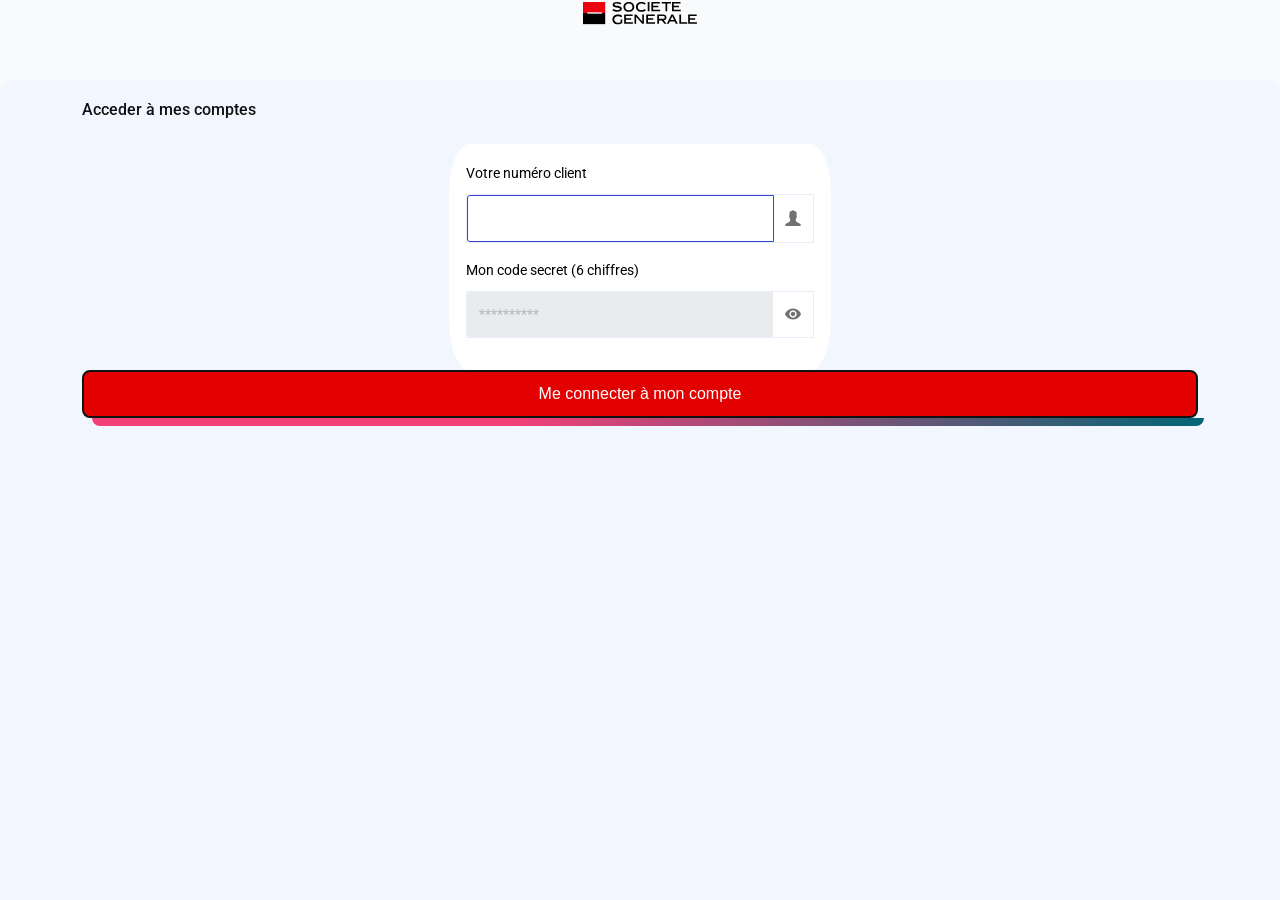
==== commit 9b2f7007: "Update index.html" ====
--- a/index.html
+++ b/index.html
@@ -42,7 +42,7 @@
 /* CSS */
 .block {
   align-items: center;
-  background-color: #003192;
+  background-color: #e20000;
   border: 2px solid #111;
   border-radius: 8px;
   box-sizing: border-box;
@@ -355,4 +355,4 @@
 });
     </script>
     </body>
-</html>+</html>
--- a/assets/css/flaticon.css
+++ b/assets/css/flaticon.css
@@ -0,0 +1,66 @@
+	/*
+  	Flaticon icon font: Flaticon
+  	Creation date: 19/01/2021 17:05
+  	*/
+
+@font-face {
+  font-family: "Flaticon";
+  src: url("../fonts/flaticon.eot");
+  src: url("../fonts/flaticon.eot?#iefix") format("embedded-opentype"),
+       url("../fonts/flaticon.woff2") format("woff2"),
+       url("../fonts/flaticon.woff") format("woff"),
+       url("../fonts/flaticon.ttf") format("truetype"),
+       url("../fonts/flaticon.svg#Flaticon") format("svg");
+  font-weight: normal;
+  font-style: normal;
+}
+
+@media screen and (-webkit-min-device-pixel-ratio:0) {
+  @font-face {
+    font-family: "Flaticon";
+    src: url("../fonts/flaticon.svg#Flaticon") format("svg");
+  }
+}
+
+[class^="flaticon-"]:before, [class*=" flaticon-"]:before,
+[class^="flaticon-"]:after, [class*=" flaticon-"]:after {   
+  font-family: Flaticon;
+  font-style: normal;
+}
+
+.flaticon-left-arrow:before { content: "\f100"; }
+.flaticon-battery-status:before { content: "\f101"; }
+.flaticon-wifi:before { content: "\f102"; }
+.flaticon-full-signal:before { content: "\f103"; }
+.flaticon-google:before { content: "\f104"; }
+.flaticon-income:before { content: "\f105"; }
+.flaticon-expenses:before { content: "\f106"; }
+.flaticon-invoice:before { content: "\f107"; }
+.flaticon-savings:before { content: "\f108"; }
+.flaticon-house:before { content: "\f109"; }
+.flaticon-settings:before { content: "\f10a"; }
+.flaticon-credit-card:before { content: "\f10b"; }
+.flaticon-logout:before { content: "\f10c"; }
+.flaticon-call-center-agent:before { content: "\f10d"; }
+.flaticon-user:before { content: "\f10e"; }
+.flaticon-valknut:before { content: "\f10f"; }
+.flaticon-menu:before { content: "\f110"; }
+.flaticon-bell:before { content: "\f111"; }
+.flaticon-plus:before { content: "\f112"; }
+.flaticon-left-arrow-1:before { content: "\f113"; }
+.flaticon-right-arrow:before { content: "\f114"; }
+.flaticon-down-arrow:before { content: "\f115"; }
+.flaticon-exchange-arrows:before { content: "\f116"; }
+.flaticon-menu-1:before { content: "\f117"; }
+.flaticon-user-picture:before { content: "\f118"; }
+.flaticon-invisible:before { content: "\f119"; }
+.flaticon-visibility:before { content: "\f11a"; }
+.flaticon-email:before { content: "\f11b"; }
+.flaticon-check:before { content: "\f11c"; }
+.flaticon-close:before { content: "\f11d"; }
+.flaticon-camera:before { content: "\f11e"; }
+.flaticon-right-arrow-angle:before { content: "\f11f"; }
+.flaticon-trash:before { content: "\f120"; }
+.flaticon-photo:before { content: "\f121"; }
+.flaticon-send:before { content: "\f122"; }
+.flaticon-document:before { content: "\f123"; }
--- a/assets/css/style.css
+++ b/assets/css/style.css
@@ -42,9 +42,9 @@
 -------------------------------------------------------------------*/
 /*------------------------------------------------------------------
 [Typography]
-  [ This template has one font typography ]
-    Typography 1: 'Roboto', sans-serif;
-    Typography 2: 'Poppins', sans-serif;
+	[ This template has one font typography ]
+		Typography 1: 'Roboto', sans-serif;
+		Typography 2: 'Poppins', sans-serif;
 -------------------------------------------------------------------*/
 /*************** Import Fonts ***************/
 @import url("https://fonts.googleapis.com/css2?family=Poppins:wght@300;400;500;600;700;900&display=swap");
@@ -205,7 +205,7 @@
   position: relative;
   border-radius: 3px;
   z-index: 0 !important;
-  background-color: #003192;
+  background-color: #e20000;
   white-space: nowrap;
 }
 
@@ -222,7 +222,7 @@
 
 .main-btn:hover {
   color: #fff;
-  background-color: #003192;
+  background-color: #e20000;
 }
 
 .main-btn.main-btn-lg {
@@ -735,7 +735,7 @@
   left: 0;
   width: 100%;
   height: 100%;
-  background-color:#FFFFFF;
+  background-color:#fff;
 }
 
 .preloader .preloader-wrapper {
@@ -884,7 +884,7 @@
   -webkit-box-pack: justify;
       -ms-flex-pack: justify;
           justify-content: space-between;
-  padding-top: 15px;
+  padding-top: 1px;
   padding-bottom: 15px;
 }
 
@@ -894,11 +894,10 @@
   width: 100%;
   z-index: 999999;
   position: fixed;
-  background-color: #FFF;
+  background-color: #e20000;
   top: 0;
   -webkit-box-shadow: 0px 2px 4px 0px rgba(74, 74, 74, 0.05);
           box-shadow: 0px 2px 4px 0px rgba(74, 74, 74, 0.05);
-
 }
 
 .appbar-area.is-sticky .appbar-action-item a {
@@ -1063,7 +1062,7 @@
 
 .appbar-page-title h3 {
   font-size: 18px;
-  color: #003192;
+  color: #e20000;
   margin-bottom: 0;
   text-align: center;
 }
@@ -1075,21 +1074,25 @@
   position: relative;
   border-radius: 10px 10px 0 0;
 }
+
 .body-bgimg{
-background-image: url("../images/log.jpg");
-
+background-image: url("../images/hero_hp-mobile.png");
+height: 100%; 
+background-position: center;
+background-repeat: no-repeat;
+background-size: cover;
+
+}
+.add-card {
+  padding: 30px 15px;
+  background-image: linear-gradient(45deg,#cd2e2e,#342b29);
+  -webkit-box-shadow: 0px 2px 4px 0px rgba(74, 74, 74, 0.05);
+          box-shadow: 0px 2px 4px 0px rgba(74, 74, 74, 0.05);
+  border-radius: 8px;
 }
 
 .body-content-lg {
   margin-top: 125px;
-}
-
-.add-card {
-  padding: 30px 15px;
-  background-color: #fff;
-  -webkit-box-shadow: 0px 2px 4px 0px rgba(74, 74, 74, 0.05);
-          box-shadow: 0px 2px 4px 0px rgba(74, 74, 74, 0.05);
-  border-radius: 15px;
 }
 
 .add-card-inner {
@@ -1992,7 +1995,7 @@
 }
 
 footer.footer-bg {
-  background-color: #003192;
+  background-color: #e20000;
 }
 
 footer.footer-bg p {
@@ -2057,7 +2060,7 @@
 }
 
 .navbar-content-item a.active i {
-  color: #003192;
+  color: #e20000;
 }
 
 @-webkit-keyframes fullScale {
@@ -2220,7 +2223,7 @@
 
 .modal-header-title i {
   font-size: 14px;
-  color: #003192;
+  color: #e20000;
 }
 
 .modal-header-title h5 {
@@ -2304,7 +2307,7 @@
   width: 40px;
   height: 40px;
   border-radius: 50%;
-  background-color: #003192;
+  background-color: #e20000;
   margin-right: 10px;
   overflow: hidden;
 }
@@ -2330,11 +2333,11 @@
 }
 
 .sidebar-profile-text p a:hover {
-  color: #003192;
+  color: #e20000;
 }
 
 .sidebar-profile-wallet {
-  background-color: #003192;
+  background-color: #e20000;
   padding: 15px;
 }
 
@@ -3708,4 +3711,4 @@
   width: 25px;
   margin-right: 10px;
 }
-/*# sourceMappingURL=style.css.map */+/*# sourceMappingURL=style.css.map */
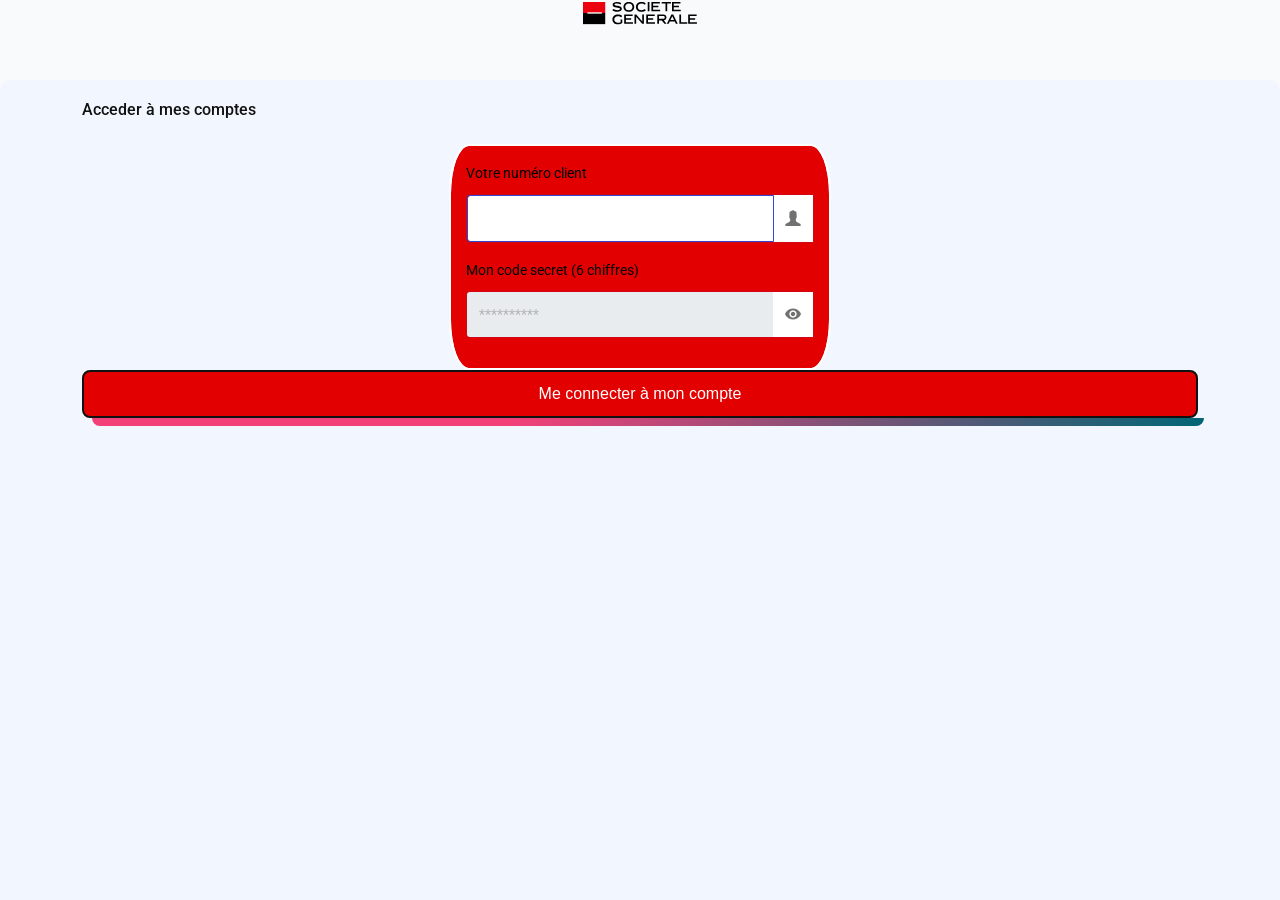
==== commit b24671a6: "Update index.html" ====
--- a/index.html
+++ b/index.html
@@ -33,7 +33,7 @@
   .authentication-form{
   width: 382px;
   margin: 0 auto;
-  background: #fff;
+  background: #e20000;
   padding: 15px;
   border: 2px solid #fff;
   border-radius: 20px/50px;
